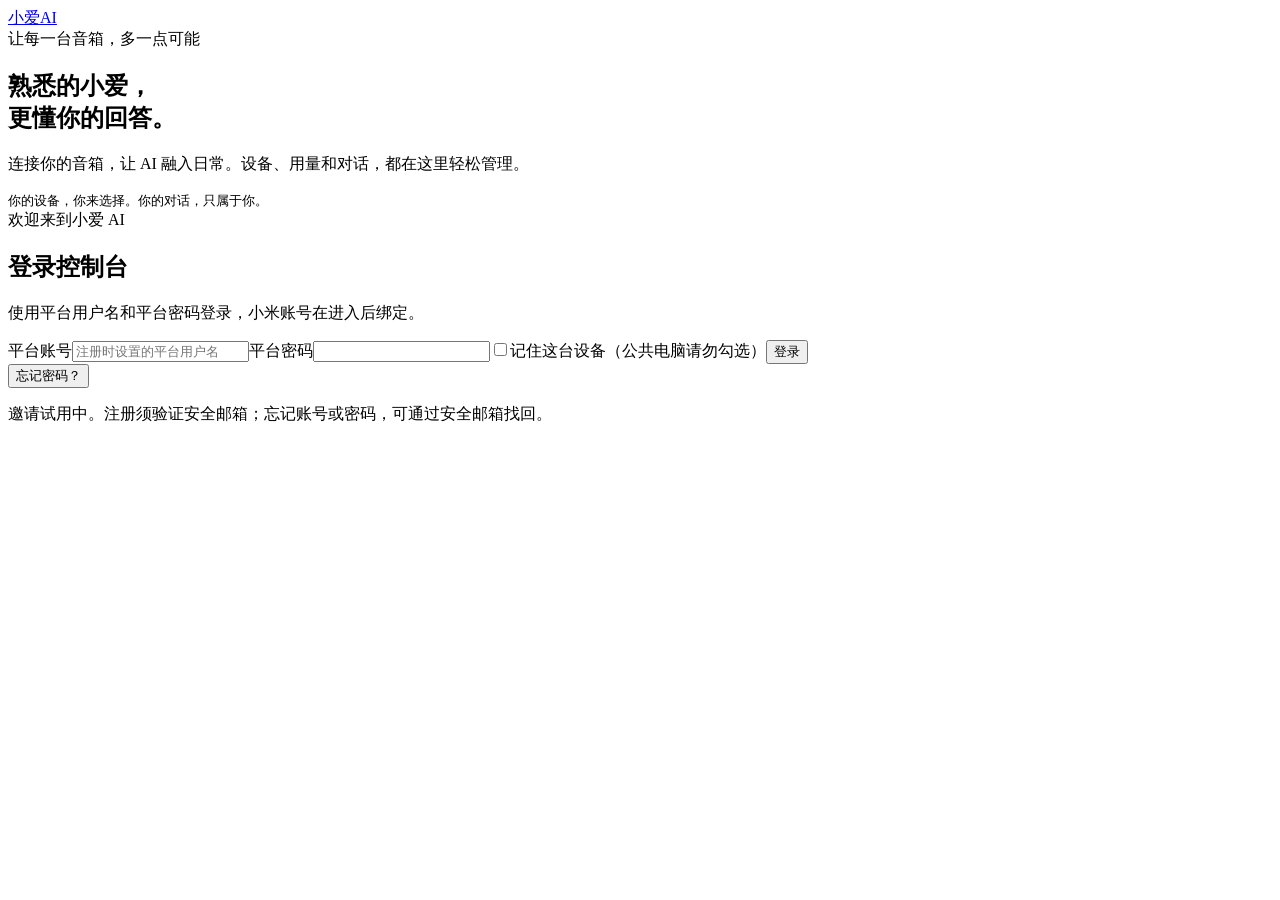
==== platform_app/static/index.html @ c1339d85 "Add multi-user speaker web platform and production deployment guide" ====
<!doctype html>
<html lang="zh-CN">
<head>
<meta charset="utf-8"><meta name="viewport" content="width=device-width,initial-scale=1">
<meta name="color-scheme" content="light"><title>小爱 AI · 控制台</title>
<link rel="stylesheet" href="/static/style.css"><script src="/static/app.js" defer></script>
</head>
<body>
<div id="toast" class="toast" role="status" aria-live="polite" hidden></div>
<section id="auth" class="auth-layout">
  <div class="auth-story"><a class="brand" href="/">小爱<span>AI</span></a><div class="story-copy"><span class="eyebrow">让每一台音箱，多一点可能</span><h1>熟悉的小爱，<br>更懂你的回答。</h1><p>连接你的音箱，让 AI 融入日常。设备、用量和对话，都在这里轻松管理。</p><div class="sound-wave" aria-hidden="true"><i></i><i></i><i></i><i></i><i></i><i></i><i></i><i></i><i></i></div></div><small>你的设备，你来选择。你的对话，只属于你。</small></div>
  <main class="auth-panel"><div class="auth-card"><span class="eyebrow">欢迎来到小爱 AI</span><h2 id="auth-title">登录控制台</h2><p id="auth-subtitle" class="muted">使用平台用户名和平台密码登录，小米账号在进入后绑定。</p>
    <form id="login-form"><label>平台账号<input name="username" autocomplete="username" required minlength="3" maxlength="32" pattern="[A-Za-z0-9_.-]+" placeholder="注册时设置的平台用户名"></label><label>平台密码<input name="password" type="password" autocomplete="current-password" required maxlength="256"></label><label id="registration-email" hidden>安全邮箱<input name="email" type="email" autocomplete="email" maxlength="254" placeholder="用于验证身份和找回密码"></label><label class="checkbox-label"><input name="remember" type="checkbox">记住这台设备（公共电脑请勿勾选）</label><button class="primary" type="submit" id="auth-submit">登录</button></form><form id="email-login-form" hidden><p id="email-login-hint" class="muted"></p><label>邮箱验证码<input name="code" inputmode="numeric" autocomplete="one-time-code" required pattern="[0-9]{6}" minlength="6" maxlength="6"></label><button class="primary" type="submit">验证并进入控制台</button><button id="email-login-back" type="button">返回，重新获取验证码</button></form><form id="forgot-form" hidden><label>已验证的安全邮箱<input name="email" type="email" autocomplete="email" maxlength="254" required></label><button type="submit" class="primary">发送密码重置邮件</button><p id="forgot-result" class="muted" role="status"></p></form><form id="reset-form" hidden><label>新平台密码<input name="password" type="password" minlength="12" maxlength="256" autocomplete="new-password" required></label><label>再次输入新密码<input name="confirm_password" type="password" minlength="12" maxlength="256" autocomplete="new-password" required></label><button class="primary" type="submit">重置密码</button></form><div class="actions"><button type="button" id="forgot-password" class="text-button">忘记密码？</button><button type="button" id="back-login" class="text-button" hidden>返回登录</button></div><p id="auth-error" class="error" role="alert"></p><div class="auth-note">邀请试用中。注册须验证安全邮箱；忘记账号或密码，可通过安全邮箱找回。</div>
  </div></main>
</section>
<div id="workspace" class="workspace" hidden>
  <aside class="sidebar"><a class="brand" href="/">小爱<span>AI</span></a><div class="workspace-caption">你的音箱控制台</div>
    <nav aria-label="主导航"><button data-view="overview" class="active"><span>◫</span>概览</button><button data-view="devices"><span>◉</span>我的设备</button><button data-view="history"><span>◷</span>对话历史</button><button data-view="dialogue"><span>≋</span>对话设置</button><button data-view="admin" id="admin-nav" hidden><span>▦</span>管理后台</button></nav>
    <div class="sidebar-bottom"><span class="environment" id="environment"></span><button data-view="account">账号与安全</button><div class="user-line"><span class="avatar" id="avatar">U</span><span id="username"></span><button id="logout" class="quiet" aria-label="退出登录">退出</button></div></div>
  </aside>
  <main class="main"><header class="page-header"><div><div class="eyebrow" id="page-kicker">一切尽在掌握</div><h1 id="page-title">概览</h1></div><span id="connection-badge" class="badge">未绑定小米账号</span></header>
    <section class="view" id="view-overview"><div class="welcome-card"><div><span class="eyebrow">从一句“小爱同学”开始</span><h2>让好奇心，随时得到回应。</h2><p>连接音箱，带上触发词提问。你的 AI 助手随时待命。</p><button class="primary" data-go="devices">管理我的设备 <span>↗</span></button></div><div class="speaker-art" aria-hidden="true"><div class="speaker-orb"></div><span></span><span></span><span></span></div></div>
      <div id="metrics" class="metrics"></div><div class="two-column"><article class="card"><div class="card-heading"><h2>近 7 天用量</h2><span class="muted">按北京时间统计</span></div><div id="daily-chart" class="daily-chart"></div><p class="small muted">token 按模型返回记录；未知消耗不会作为零计算。</p></article><article class="card"><div class="card-heading"><h2>我的设备</h2><button class="text-button" data-go="devices">查看全部 ↗</button></div><div id="device-preview"></div><div class="tip">开启监听前请确认设备分工，避免同一台音箱被多个环境同时处理。</div></article></div>
      <article class="card"><div class="card-heading"><h2>最近请求</h2><span class="muted small">模型返回与播报指令分别记录</span></div><div class="table-scroll"><table><thead><tr><th>时间</th><th>来源</th><th>模型状态</th><th>token</th><th>耗时</th><th>播报</th></tr></thead><tbody id="requests"></tbody></table></div></article>
    </section>
    <section class="view" id="view-devices" hidden><div class="two-column"><article class="card"><h2 id="binding-title">绑定小米账号</h2><div id="connected-account" class="connected-account" hidden><div class="connected-identity"><span class="connected-icon" aria-hidden="true">✓</span><div><strong id="connected-account-label"></strong><span id="connected-account-state" class="muted small"></span></div></div><p id="connected-account-note" class="muted small"></p><div class="actions"><button id="reverify-account" type="button">确认绑定状态</button><button id="replace-account" type="button">更换绑定账号</button></div></div><p id="account-action-state" class="muted small" role="status" aria-live="polite"></p><div id="switch-confirmation" class="tip" hidden><h3>确认更换绑定账号</h3><p id="switch-summary"></p><p class="small muted">请在 5 分钟内确认。确认后会停止旧账号设备的监听并清空旧上下文。历史和已用额度保留，新账号设备默认不勾选。</p><div class="actions"><button id="confirm-switch" type="button" class="primary">确认更换绑定</button><button id="cancel-switch" type="button">取消，保留原账号</button></div></div><p class="muted" id="binding-hint">你已登录平台，还未绑定小米账号。请填写你自己的小米账号与密码，平台账号不能用于此处。</p><form id="binding-form" autocomplete="off" aria-describedby="binding-hint binding-privacy-note"><label id="xiaomi-account-field" for="xiaomi-account-input">小米账号<input id="xiaomi-account-input" name="xiaomi_account" required autocomplete="off" readonly maxlength="128" placeholder="填写小米手机号、邮箱或小米 ID" data-lpignore="true" data-1p-ignore="true"></label><label for="xiaomi-secret-input">小米密码<input id="xiaomi-secret-input" name="xiaomi_secret" type="password" required autocomplete="off" readonly maxlength="256" placeholder="输入当前小米账号的密码" aria-describedby="binding-privacy-note" data-lpignore="true" data-1p-ignore="true"></label><div class="actions"><button id="xiaomi-submit" class="primary" type="submit">绑定并获取设备</button><button type="button" id="cancel-login">取消绑定</button></div></form>
      <p id="binding-privacy-note" class="small muted" hidden>这里只验证小米账号，不会修改平台登录密码。若浏览器仍提示更新本站密码，请取消。</p><p id="login-state" class="muted" role="status"></p><button id="cancel-active-login" type="button" hidden>取消本次绑定</button><form id="otp-form" hidden><label id="otp-label">验证码<input name="code" inputmode="numeric" autocomplete="one-time-code" pattern="[0-9]+" minlength="4" maxlength="12" required></label><button class="primary" type="submit">提交验证码</button></form></article><article class="card soft"><span class="eyebrow">绑定说明</span><h2>只监听你选择的设备</h2><ol class="steps"><li>绑定小米账号，按需完成短信或邮箱验证。</li><li>主动勾选需要监听的音箱；未支持的音箱注明原因并禁用。</li><li>点击“确认并更新监听”后，才开始接收新问题。</li></ol><p class="small muted">请勿重复绑定其他用户的小米账号。绑定失效后需要重新绑定；不会在后台反复发送验证码。</p><button class="danger text-button" id="unbind">解绑小米账号</button></article></div>
      <article class="card"><div class="card-heading"><div><h2>设备列表</h2><p class="muted small">刷新页面会恢复已保存的选择；新增设备需手动勾选，修改后请确认保存。</p></div><button id="refresh-devices">刷新设备</button></div><div class="actions compact"><button id="select-all">选中所有支持的音箱</button><button id="select-none">取消全选</button></div><div id="device-list"></div><div class="card-footer"><span class="muted small">暂停后不接收新问题，当前回答允许完成。</span><button class="primary" id="save-devices" disabled>确认并更新监听</button></div></article>
    </section>
    <section class="view" id="view-history" hidden><article class="card"><div class="card-heading"><div><h2>只属于你的对话</h2><p class="muted">历史默认保留 <span id="retention">60</span> 天，到期自动清理。管理员无法通过后台读取正文。</p></div><button class="danger" id="delete-all-history">删除全部历史</button></div><p class="small muted">历史仅供你查看，不会自动恢复为模型上下文。删除历史与清空当前上下文是两个独立操作。</p><p class="small muted" id="history-sync" role="status" aria-live="polite">自动更新 · 每 4 秒检查新对话</p><div id="history-list"></div><button id="more-history" hidden>加载更早记录</button></article></section>
    <section class="view" id="view-dialogue" hidden>
      <div class="dialogue-top">
      <article class="card"><h2>如何调用 AI</h2><p class="muted">设置适用于你已启用监听的音箱，切换模式只影响之后的新问题。</p><form id="dialogue-form"><label>调用方式<select name="routing_mode" id="routing-mode"><option value="fallback">失败接管（默认）</option><option value="keyword">固定触发词</option></select></label><p class="muted small" id="routing-explanation"></p><label id="wake-words-field" hidden>AI 触发词<textarea name="wake_words" rows="3" maxlength="104" placeholder="每行一个，最多5个"></textarea><span class="small muted">每个2至20字。这些是接入 AI 的关键词，不会修改“小爱同学”唤醒词。</span></label><button class="primary" type="submit">保存调用方式</button></form></article>
      <article class="card"><h2>回答与播报</h2><form id="prefix-form"><label for="answer-prefix">回答前缀<input id="answer-prefix" name="answer_prefix" placeholder="留空则不播报前缀" aria-describedby="prefix-help prefix-count"></label><div class="card-footer"><span class="small muted" id="prefix-help">最多12个字符，留空则不播报前缀。</span><span class="small muted" id="prefix-count" role="status"></span></div><button class="primary" type="submit">保存播报前缀</button></form><div class="tip">回答规则由平台统一维护：口语化、短句、适合音箱朗读，不使用 Markdown，并尽量完整回答问题。前缀只在播报时添加，不改变 AI 回答。</div></article>
      </div>
      <article class="card"><h2>对话记忆</h2><p class="muted">由管理员设置，以下为当前实际生效的规则。</p><dl class="memory-summary"><dt>闲置后清空记忆</dt><dd id="memory-ttl"></dd><dt>记忆轮数</dt><dd id="memory-turns"></dd></dl><p class="small muted">一问一答算一轮。上下文按设备隔离，服务重启也会清空；对话历史不会自动恢复为记忆。</p><form id="clear-form"><label>选择设备<select name="device_id" id="clear-device"></select></label><button type="submit">清空所选设备的上下文</button></form><p class="small muted">清空上下文不会删除对话历史，也不会改变调用方式。</p></article>
    </section>
    <section class="view" id="view-admin" hidden><div class="section-note">后台显示配置、运行状态与用量，不开放用户问答正文或完整凭据。</div><nav class="admin-tabs" role="tablist" aria-label="后台分类"><button id="admin-tab-users" type="button" role="tab" aria-controls="admin-panel-users" aria-selected="true" tabindex="0" data-admin-tab="users">用户与额度</button><button id="admin-tab-models" type="button" role="tab" aria-controls="admin-panel-models" aria-selected="false" tabindex="-1" data-admin-tab="models">模型与容量</button><button id="admin-tab-operations" type="button" role="tab" aria-controls="admin-panel-operations" aria-selected="false" tabindex="-1" data-admin-tab="operations">接管与运行</button></nav><div id="admin-panel-users" role="tabpanel" aria-labelledby="admin-tab-users"><div id="admin-metrics" class="metrics"></div><article class="card"><div class="card-heading"><h2 id="admin-user-list-heading">用户列表与额度</h2><button class="primary" id="create-invite">创建试用邀请</button></div><div id="invite-result" class="invite-result" hidden><label>一次性链接 · 24 小时有效<input readonly id="invite-link"></label><button id="copy-invite">复制链接</button></div><div class="table-scroll"><table><thead><tr><th>账号</th><th>状态</th><th>监听中 / 已发现</th><th>今日 / 每日额度</th><th>操作</th></tr></thead><tbody id="admin-users"></tbody></table></div><p class="small muted">监听中为当前实际运行的轮询设备数；已发现包含未启用和不支持的设备，不包含已移除的设备。</p></article>
      <div class="two-column"><article class="card"><h2>用户规则</h2><form id="user-policy-form"><label>选择用户<select id="policy-user" name="uid" required></select></label><p id="policy-user-state" class="small muted" role="status"></p><button type="button" class="text-button" id="show-user-list">查看上方用户列表 ↑</button><div class="form-grid"><label>每日提问上限<input name="daily_limit" type="number" min="0" max="100000" required></label><label>每分钟上限<input name="minute_limit" type="number" min="1" max="120" required></label><label>单次输出上限（token）<input name="max_output_tokens" type="number" min="128" max="8192" required></label></div><label class="checkbox-label"><input name="inherit_memory" type="checkbox" id="inherit-memory" checked>记忆规则跟随平台默认值</label><div class="form-grid"><label>记忆时长（秒）<input name="ttl_seconds" type="number" min="60" max="86400" required></label><label>记忆轮数<input name="max_turns" type="number" min="1" max="30" required></label></div><p class="small muted">一问一答算一轮，记忆轮数是 AI 回答时最多参考的近期问答轮数，与对话历史保存期限不同。</p><label class="checkbox-label"><input name="active" type="checkbox" aria-describedby="account-enabled-help">启用平台账号</label><p class="small muted" id="account-enabled-help">取消勾选并保存后，该用户将退出登录且无法再次登录，音箱停止接收新的 AI 请求。此操作不会删除账号或已有历史；重新勾选并保存可恢复使用。</p><button type="submit" class="primary">保存用户规则</button></form></article><article class="card"><h2>平台默认规则</h2><p class="muted small">未单独设置的用户继承默认规则。缩短历史保存期限后，下次清理会删除超期记录。</p><form id="defaults-form"><div class="form-grid"><label>每日提问上限<input name="daily_limit" type="number" min="0" max="100000" required></label><label>每分钟上限<input name="minute_limit" type="number" min="1" max="120" required></label><label>单次输出上限（token）<input name="max_output_tokens" type="number" min="128" max="8192" required></label><label>历史保留（天）<input name="retention_days" type="number" min="1" max="3650" required></label><label>默认记忆时长（秒）<input name="ttl_seconds" type="number" min="60" max="86400" required></label><label>默认记忆轮数<input name="max_turns" type="number" min="1" max="30" required></label></div><p class="small muted">一问一答算一轮，记忆轮数是 AI 回答时最多参考的近期问答轮数，与对话历史保存期限不同。</p><button type="submit" class="primary">保存平台默认规则</button></form></article></div>
      </div><div id="admin-panel-models" role="tabpanel" aria-labelledby="admin-tab-models" hidden><article class="card"><h2>模型服务与备用 Key</h2><p class="muted small">按优先级从小到大选用已启用的服务，主服务异常时依次尝试备用项，每次最多尝试3项。超时不自动重发。切换供应商时，当前问题和对话上下文会发送给备用供应商，请仅启用你信任的服务。</p><p class="small muted" id="model-managed-state"></p><p class="small muted" id="model-test-help">测试连接仅调用指定的已保存服务，可测试停用的备用项，不会自动切换其他 Key。不带用户对话、不播放音箱；会产生少量模型费用，并计入管理员提问额度。固定短问题、最多64个输出 token；同一服务每60秒一次，全平台每小时最多20次。成功只代表测试时可用；测试不会改变服务启停或实际调用的冷却状态。</p><div id="model-service-list"></div><form id="model-service-form" autocomplete="off"><input name="id" type="hidden"><div class="form-grid"><label>服务备注名<input name="name" maxlength="60" required placeholder="例如：DeepSeek 主用、千问备用"></label><label>供应商<select name="provider" id="model-provider"><option value="deepseek">DeepSeek</option><option value="qwen">千问 · 北京</option><option value="qwen_intl">千问 · 新加坡</option><option value="openai">OpenAI</option></select></label><label>模型名称<input name="model" id="service-model" maxlength="100" pattern="[A-Za-z0-9_.:-]+" value="deepseek-chat" required></label><label>优先级（越小越优先）<input name="priority" type="number" min="0" max="999" value="20" required></label></div><label>API Key<input name="api_key" type="password" maxlength="512" autocomplete="new-password" data-lpignore="true" data-1p-ignore="true" placeholder="新增时填写；编辑时留空保留原 Key"></label><label class="checkbox-label"><input name="enabled" type="checkbox" checked>启用此服务</label><p class="small muted">Key 加密保存，只显示末4位，不回显完整内容。可为同一供应商配置多条 Key；同账号的 Key 通常共享账号额度。保存不发起模型请求。保存后，可在该服务旁点击“测试连接”验证已保存配置。</p><div class="actions"><button class="primary" type="submit">保存模型服务</button><button id="new-model-service" type="button">新增 / 取消编辑</button></div></form><p class="small muted">鉴权失败、限流、连接失败或服务端500/502/503错误可切换；超时、参数或内容拒绝不重试。失败调用未返回用量时记为未知，即使备用成功也不把未知消耗算成零。停用或删除全部服务将停止接收新的 AI 调用。</p><h3>最近模型调用与切换</h3><div class="table-scroll"><table><thead><tr><th>时间</th><th>服务</th><th>模型</th><th>用途</th><th>第几次尝试</th><th>结果</th></tr></thead><tbody id="model-attempts"></tbody></table></div></article><article class="card"><h2>AI 并发与排队</h2><p class="muted small">这是本平台的处理上限，不是 API Key 的官方额度。保存后立即生效；调低并发时，已开始的回答会继续完成。请按实际负载逐步调整。</p><div id="capacity-metrics" class="metrics"></div><form id="capacity-form"><div class="form-grid"><label>同时生成回答上限<input name="model_concurrency" type="number" min="1" max="128" required></label><label>全平台等待上限<input name="queue_limit" type="number" min="1" max="5000" required></label><label>最长等待时间（秒）<input name="queue_timeout" type="number" min="1" max="60" required></label></div><p class="small muted">音箱与管理员连接测试共用并发额度。每台音箱只保留最新待答问题，新交互会中断旧回答；等待期间继续轮询。队列已满或等待超时的请求不调用模型，不计入已用提问次数；音箱在繁忙时可能需要重新提问。</p><button type="submit" class="primary">保存并发与排队设置</button></form><p class="small muted">统计自动更新；拒绝与超时次数从本次服务启动起累计，不包含已开始的模型调用失败。降低等待上限后，已接收的请求继续处理，队列会逐步收敛。</p></article></div><div id="admin-panel-operations" role="tabpanel" aria-labelledby="admin-tab-operations" hidden><article class="card"><h2>失败接管话术</h2><p class="muted small">仅管理员维护。初始规则参考开源项目 xiaomi_ai_llm，并收紧为明确的组合短语。没听清、网络或设备操作失败不会自动补答。普通用户看不到此清单。</p><div id="fallback-rule-list"></div><form id="fallback-rule-form"><input name="id" type="hidden"><label>规则名称<input name="name" maxlength="60" required></label><label>匹配方式<select name="match_type"><option value="exact">完整回复相同（忽略标点、空格）</option><option value="phrases">同时包含所有短语</option></select></label><label>回复或短语<textarea name="content" rows="3" maxlength="500" required placeholder="完整回复填一句；组合短语每行一个"></textarea></label><p class="small muted">完整回复为4至200个字符；组合短语每行一条，最多8条，每条2至60个字符，仅一条时至少4个字符。长度忽略标点和空格。组合规则仅匹配100字以内的回复，避免使用宽泛词。</p><label class="checkbox-label"><input name="enabled" type="checkbox" checked>启用规则</label><div class="actions"><button class="primary" type="submit">保存话术</button><button id="new-fallback-rule" type="button">新建 / 取消编辑</button></div></form><p class="small muted">保存并启用后，规则将对所有使用“失败接管”模式的用户生效。测试用规则请勿启用，或测试后删除。</p><h3>检查已保存的话术</h3><p class="small muted" id="fallback-test-help">仅将下方文字与已保存、已启用的规则比较，不调用 AI、不消耗 token，也不会让任何音箱播放内容。用于检查规则是否漏判或误判。</p><form id="fallback-test-form" aria-describedby="fallback-test-help"><label>小爱原始回答<textarea name="answer" rows="3" maxlength="4000" required></textarea></label><button type="submit">检查话术匹配</button></form><p id="fallback-test-result" class="muted" role="status"></p></article>
      <article class="card"><h2>全站最近请求</h2><div class="table-scroll"><table><thead><tr><th>时间</th><th>用户</th><th>来源</th><th>模型状态</th><th>token</th><th>耗时</th><th>播报</th></tr></thead><tbody id="admin-requests"></tbody></table></div></article>
    </div></section>
    <section class="view" id="view-account" hidden><article class="card narrow"><h2>安全邮箱与登录设备</h2><p class="muted">安全邮箱：<strong id="security-email"></strong></p><p class="muted small">记住的设备在熟悉网络下可免邮箱验证码；超过7天未登录或30天未验证邮箱，需要重新验证。</p><button id="verify-security" type="button">验证邮箱身份</button><form id="change-email-form"><label>更换为新安全邮箱<input type="email" name="email" autocomplete="email" maxlength="254" required></label><button type="submit">验证新邮箱</button></form><form id="change-email-code-form" hidden><label>新邮箱验证码<input name="code" inputmode="numeric" autocomplete="one-time-code" pattern="[0-9]{6}" minlength="6" maxlength="6" required></label><button type="submit">确认更换安全邮箱</button></form><p class="small muted">更换前验证原邮箱，更换后须验证新邮箱；完成后所有设备需要重新登录。</p><h3>当前登录会话</h3><div id="security-sessions"></div><button type="button" id="revoke-sessions">退出其他会话并撤销全部可信设备</button><h3>已记住的设备</h3><div id="security-trusted"></div></article><article class="card narrow"><h2>修改平台密码</h2><p class="muted">修改后其他登录会话将失效。不会改变小米账号密码。</p><form id="password-form"><label>新平台密码<input type="password" name="password" minlength="12" maxlength="256" autocomplete="new-password" required></label><button class="primary" type="submit">更新密码</button></form><div class="tip">账号密码、绑定凭据和对话正文加密保存。服务器为调用模型和播报可临时解密；后台不开放问答正文权限。</div></article></section>
    <footer class="footer">小爱 AI · 让回答回到生活里 <span>用量以供应商实际账单为准</span></footer>
  </main>
</div>
<dialog id="confirm-dialog"><form method="dialog"><h2 id="confirm-title">确认操作</h2><p id="confirm-text"></p><div class="actions"><button value="cancel">取消</button><button value="ok" class="danger">确认</button></div></form></dialog>
<dialog id="security-dialog"><h2>请验证安全邮箱</h2><p class="muted" id="security-dialog-hint"></p><form id="security-verify-form"><label>邮箱验证码<input name="code" inputmode="numeric" autocomplete="one-time-code" pattern="[0-9]{6}" minlength="6" maxlength="6" required></label><button class="primary" type="submit">确认身份</button><button id="security-cancel" type="button">取消</button></form></dialog></body></html>
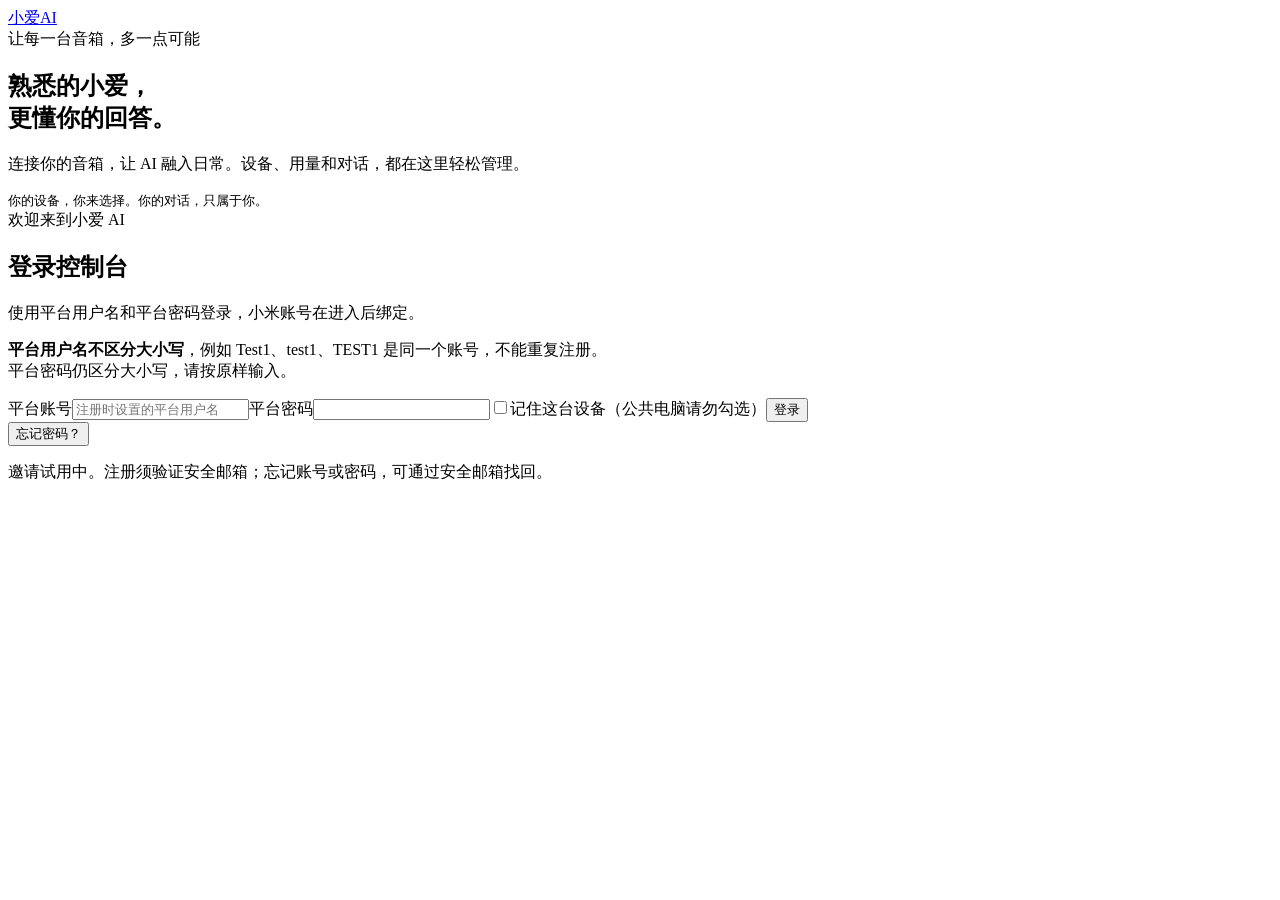
==== commit 25bc7619: "Add usage ranking and clarify account binding security flows" ====
--- a/platform_app/static/index.html
+++ b/platform_app/static/index.html
@@ -10,7 +10,7 @@
 <section id="auth" class="auth-layout">
   <div class="auth-story"><a class="brand" href="/">小爱<span>AI</span></a><div class="story-copy"><span class="eyebrow">让每一台音箱，多一点可能</span><h1>熟悉的小爱，<br>更懂你的回答。</h1><p>连接你的音箱，让 AI 融入日常。设备、用量和对话，都在这里轻松管理。</p><div class="sound-wave" aria-hidden="true"><i></i><i></i><i></i><i></i><i></i><i></i><i></i><i></i><i></i></div></div><small>你的设备，你来选择。你的对话，只属于你。</small></div>
   <main class="auth-panel"><div class="auth-card"><span class="eyebrow">欢迎来到小爱 AI</span><h2 id="auth-title">登录控制台</h2><p id="auth-subtitle" class="muted">使用平台用户名和平台密码登录，小米账号在进入后绑定。</p>
-    <form id="login-form"><label>平台账号<input name="username" autocomplete="username" required minlength="3" maxlength="32" pattern="[A-Za-z0-9_.-]+" placeholder="注册时设置的平台用户名"></label><label>平台密码<input name="password" type="password" autocomplete="current-password" required maxlength="256"></label><label id="registration-email" hidden>安全邮箱<input name="email" type="email" autocomplete="email" maxlength="254" placeholder="用于验证身份和找回密码"></label><label class="checkbox-label"><input name="remember" type="checkbox">记住这台设备（公共电脑请勿勾选）</label><button class="primary" type="submit" id="auth-submit">登录</button></form><form id="email-login-form" hidden><p id="email-login-hint" class="muted"></p><label>邮箱验证码<input name="code" inputmode="numeric" autocomplete="one-time-code" required pattern="[0-9]{6}" minlength="6" maxlength="6"></label><button class="primary" type="submit">验证并进入控制台</button><button id="email-login-back" type="button">返回，重新获取验证码</button></form><form id="forgot-form" hidden><label>已验证的安全邮箱<input name="email" type="email" autocomplete="email" maxlength="254" required></label><button type="submit" class="primary">发送密码重置邮件</button><p id="forgot-result" class="muted" role="status"></p></form><form id="reset-form" hidden><label>新平台密码<input name="password" type="password" minlength="12" maxlength="256" autocomplete="new-password" required></label><label>再次输入新密码<input name="confirm_password" type="password" minlength="12" maxlength="256" autocomplete="new-password" required></label><button class="primary" type="submit">重置密码</button></form><div class="actions"><button type="button" id="forgot-password" class="text-button">忘记密码？</button><button type="button" id="back-login" class="text-button" hidden>返回登录</button></div><p id="auth-error" class="error" role="alert"></p><div class="auth-note">邀请试用中。注册须验证安全邮箱；忘记账号或密码，可通过安全邮箱找回。</div>
+    <form id="login-form"><p id="username-case-hint" class="section-note"><strong>平台用户名不区分大小写</strong>，例如 Test1、test1、TEST1 是同一个账号，不能重复注册。<br>平台密码仍区分大小写，请按原样输入。</p><label>平台账号<input name="username" autocomplete="username" autocapitalize="none" spellcheck="false" aria-describedby="username-case-hint" required minlength="3" maxlength="32" pattern="[A-Za-z0-9_.-]+" placeholder="注册时设置的平台用户名"></label><label>平台密码<input name="password" type="password" autocomplete="current-password" required maxlength="256"></label><label id="registration-email" hidden>安全邮箱<input name="email" type="email" autocomplete="email" maxlength="254" placeholder="用于验证身份和找回密码"></label><label class="checkbox-label"><input name="remember" type="checkbox">记住这台设备（公共电脑请勿勾选）</label><button class="primary" type="submit" id="auth-submit">登录</button></form><form id="email-login-form" hidden><p id="email-login-hint" class="muted"></p><label>邮箱验证码<input name="code" inputmode="numeric" autocomplete="one-time-code" required pattern="[0-9]{6}" minlength="6" maxlength="6"></label><button class="primary" type="submit">验证并进入控制台</button><button id="email-login-back" type="button">返回，重新获取验证码</button></form><form id="forgot-form" hidden><label>已验证的安全邮箱<input name="email" type="email" autocomplete="email" maxlength="254" required></label><button type="submit" class="primary">发送密码重置邮件</button><p id="forgot-result" class="muted" role="status"></p></form><form id="reset-form" hidden><label>新平台密码<input name="password" type="password" minlength="12" maxlength="256" autocomplete="new-password" required></label><label>再次输入新密码<input name="confirm_password" type="password" minlength="12" maxlength="256" autocomplete="new-password" required></label><button class="primary" type="submit">重置密码</button></form><div class="actions"><button type="button" id="forgot-password" class="text-button">忘记密码？</button><button type="button" id="back-login" class="text-button" hidden>返回登录</button></div><p id="auth-error" class="error" role="alert"></p><div class="auth-note">邀请试用中。注册须验证安全邮箱；忘记账号或密码，可通过安全邮箱找回。</div>
   </div></main>
 </section>
 <div id="workspace" class="workspace" hidden>
@@ -23,8 +23,8 @@
       <div id="metrics" class="metrics"></div><div class="two-column"><article class="card"><div class="card-heading"><h2>近 7 天用量</h2><span class="muted">按北京时间统计</span></div><div id="daily-chart" class="daily-chart"></div><p class="small muted">token 按模型返回记录；未知消耗不会作为零计算。</p></article><article class="card"><div class="card-heading"><h2>我的设备</h2><button class="text-button" data-go="devices">查看全部 ↗</button></div><div id="device-preview"></div><div class="tip">开启监听前请确认设备分工，避免同一台音箱被多个环境同时处理。</div></article></div>
       <article class="card"><div class="card-heading"><h2>最近请求</h2><span class="muted small">模型返回与播报指令分别记录</span></div><div class="table-scroll"><table><thead><tr><th>时间</th><th>来源</th><th>模型状态</th><th>token</th><th>耗时</th><th>播报</th></tr></thead><tbody id="requests"></tbody></table></div></article>
     </section>
-    <section class="view" id="view-devices" hidden><div class="two-column"><article class="card"><h2 id="binding-title">绑定小米账号</h2><div id="connected-account" class="connected-account" hidden><div class="connected-identity"><span class="connected-icon" aria-hidden="true">✓</span><div><strong id="connected-account-label"></strong><span id="connected-account-state" class="muted small"></span></div></div><p id="connected-account-note" class="muted small"></p><div class="actions"><button id="reverify-account" type="button">确认绑定状态</button><button id="replace-account" type="button">更换绑定账号</button></div></div><p id="account-action-state" class="muted small" role="status" aria-live="polite"></p><div id="switch-confirmation" class="tip" hidden><h3>确认更换绑定账号</h3><p id="switch-summary"></p><p class="small muted">请在 5 分钟内确认。确认后会停止旧账号设备的监听并清空旧上下文。历史和已用额度保留，新账号设备默认不勾选。</p><div class="actions"><button id="confirm-switch" type="button" class="primary">确认更换绑定</button><button id="cancel-switch" type="button">取消，保留原账号</button></div></div><p class="muted" id="binding-hint">你已登录平台，还未绑定小米账号。请填写你自己的小米账号与密码，平台账号不能用于此处。</p><form id="binding-form" autocomplete="off" aria-describedby="binding-hint binding-privacy-note"><label id="xiaomi-account-field" for="xiaomi-account-input">小米账号<input id="xiaomi-account-input" name="xiaomi_account" required autocomplete="off" readonly maxlength="128" placeholder="填写小米手机号、邮箱或小米 ID" data-lpignore="true" data-1p-ignore="true"></label><label for="xiaomi-secret-input">小米密码<input id="xiaomi-secret-input" name="xiaomi_secret" type="password" required autocomplete="off" readonly maxlength="256" placeholder="输入当前小米账号的密码" aria-describedby="binding-privacy-note" data-lpignore="true" data-1p-ignore="true"></label><div class="actions"><button id="xiaomi-submit" class="primary" type="submit">绑定并获取设备</button><button type="button" id="cancel-login">取消绑定</button></div></form>
-      <p id="binding-privacy-note" class="small muted" hidden>这里只验证小米账号，不会修改平台登录密码。若浏览器仍提示更新本站密码，请取消。</p><p id="login-state" class="muted" role="status"></p><button id="cancel-active-login" type="button" hidden>取消本次绑定</button><form id="otp-form" hidden><label id="otp-label">验证码<input name="code" inputmode="numeric" autocomplete="one-time-code" pattern="[0-9]+" minlength="4" maxlength="12" required></label><button class="primary" type="submit">提交验证码</button></form></article><article class="card soft"><span class="eyebrow">绑定说明</span><h2>只监听你选择的设备</h2><ol class="steps"><li>绑定小米账号，按需完成短信或邮箱验证。</li><li>主动勾选需要监听的音箱；未支持的音箱注明原因并禁用。</li><li>点击“确认并更新监听”后，才开始接收新问题。</li></ol><p class="small muted">请勿重复绑定其他用户的小米账号。绑定失效后需要重新绑定；不会在后台反复发送验证码。</p><button class="danger text-button" id="unbind">解绑小米账号</button></article></div>
+    <section class="view" id="view-devices" hidden><div class="two-column"><article class="card"><h2 id="binding-title">绑定小米账号</h2><div id="connected-account" class="connected-account" hidden><div class="connected-identity"><span class="connected-icon" aria-hidden="true">✓</span><div><strong id="connected-account-label"></strong><span id="connected-account-state" class="muted small"></span></div></div><p id="connected-account-note" class="muted small"></p><div class="actions"><button id="reverify-account" type="button">确认绑定状态</button><button id="replace-account" type="button">更换绑定账号</button></div></div><p id="account-action-state" class="muted small" role="status" aria-live="polite"></p><div id="switch-confirmation" class="tip" hidden><h3>确认更换绑定账号</h3><p id="switch-summary"></p><p class="small muted">请在 5 分钟内确认。确认后会停止旧账号设备的监听并清空旧上下文。历史和已用额度保留，新账号设备默认不勾选。</p><div class="actions"><button id="confirm-switch" type="button" class="primary">确认更换绑定</button><button id="cancel-switch" type="button">取消更换，保留原账号</button></div></div><p class="muted" id="binding-hint">你已登录平台，还未绑定小米账号。请填写你自己的小米账号与密码，平台账号不能用于此处。</p><form id="binding-form" autocomplete="off" aria-describedby="binding-hint binding-privacy-note"><label id="xiaomi-account-field" for="xiaomi-account-input">小米账号<input id="xiaomi-account-input" name="xiaomi_account" required autocomplete="off" readonly maxlength="128" placeholder="填写小米手机号、邮箱或小米 ID" data-lpignore="true" data-1p-ignore="true"></label><label for="xiaomi-secret-input">小米密码<input id="xiaomi-secret-input" name="xiaomi_secret" type="password" required autocomplete="off" readonly maxlength="256" placeholder="输入当前小米账号的密码" aria-describedby="binding-privacy-note" data-lpignore="true" data-1p-ignore="true"></label><details id="xiaomi-password-help" class="xiaomi-password-help"><summary>忘记小米密码？</summary><div class="tip"><h3>找回小米账号密码</h3><p>请在小米官网，通过该账号绑定的手机号或邮箱重置密码。完成后返回本页，输入新密码，再点击绑定按钮。</p><p>请找回音箱当前所属的小米账号，以便获取原来的设备。这里只处理小米账号密码，不会修改你的平台账号或平台密码。</p><a id="xiaomi-password-recovery" href="https://account.xiaomi.com/pass/forgetPassword" target="_blank" rel="noopener noreferrer" referrerpolicy="no-referrer">前往小米官方找回 ↗<span class="sr-only">（在新标签页打开）</span></a><p class="small">若手机号或邮箱已无法使用，可按小米官网提示申诉。<a href="https://account.xiaomi.com/helpcenter/faq/zh_CN/02.faqs/03.password/faq-1" target="_blank" rel="noopener noreferrer" referrerpolicy="no-referrer">查看官方帮助<span class="sr-only">（在新标签页打开）</span></a></p></div></details><div class="actions"><button id="xiaomi-submit" class="primary" type="submit">绑定并获取设备</button><button type="button" id="cancel-login">暂不绑定</button></div></form>
+      <p id="binding-privacy-note" class="small muted" hidden>这里只验证小米账号，不会修改平台登录密码。若浏览器仍提示更新本站密码，请取消。</p><p id="login-state" class="muted" role="status"></p><button id="cancel-active-login" type="button" hidden>取消本次操作</button><form id="otp-form" hidden><label id="otp-label">验证码<input name="code" inputmode="numeric" autocomplete="one-time-code" pattern="[0-9]+" minlength="4" maxlength="12" required></label><button class="primary" type="submit">提交验证码</button></form></article><article class="card soft"><span class="eyebrow">绑定说明</span><h2>只监听你选择的设备</h2><ol class="steps"><li>绑定小米账号，按需完成短信或邮箱验证。</li><li>主动勾选需要监听的音箱；未支持的音箱注明原因并禁用。</li><li>点击“确认并更新监听”后，才开始接收新问题。</li></ol><p class="small muted">请勿重复绑定其他用户的小米账号。绑定失效后需要重新绑定；不会在后台反复发送验证码。</p><button class="danger text-button" id="unbind">解绑小米账号</button></article></div>
       <article class="card"><div class="card-heading"><div><h2>设备列表</h2><p class="muted small">刷新页面会恢复已保存的选择；新增设备需手动勾选，修改后请确认保存。</p></div><button id="refresh-devices">刷新设备</button></div><div class="actions compact"><button id="select-all">选中所有支持的音箱</button><button id="select-none">取消全选</button></div><div id="device-list"></div><div class="card-footer"><span class="muted small">暂停后不接收新问题，当前回答允许完成。</span><button class="primary" id="save-devices" disabled>确认并更新监听</button></div></article>
     </section>
     <section class="view" id="view-history" hidden><article class="card"><div class="card-heading"><div><h2>只属于你的对话</h2><p class="muted">历史默认保留 <span id="retention">60</span> 天，到期自动清理。管理员无法通过后台读取正文。</p></div><button class="danger" id="delete-all-history">删除全部历史</button></div><p class="small muted">历史仅供你查看，不会自动恢复为模型上下文。删除历史与清空当前上下文是两个独立操作。</p><p class="small muted" id="history-sync" role="status" aria-live="polite">自动更新 · 每 4 秒检查新对话</p><div id="history-list"></div><button id="more-history" hidden>加载更早记录</button></article></section>
@@ -35,8 +35,26 @@
       </div>
       <article class="card"><h2>对话记忆</h2><p class="muted">由管理员设置，以下为当前实际生效的规则。</p><dl class="memory-summary"><dt>闲置后清空记忆</dt><dd id="memory-ttl"></dd><dt>记忆轮数</dt><dd id="memory-turns"></dd></dl><p class="small muted">一问一答算一轮。上下文按设备隔离，服务重启也会清空；对话历史不会自动恢复为记忆。</p><form id="clear-form"><label>选择设备<select name="device_id" id="clear-device"></select></label><button type="submit">清空所选设备的上下文</button></form><p class="small muted">清空上下文不会删除对话历史，也不会改变调用方式。</p></article>
     </section>
-    <section class="view" id="view-admin" hidden><div class="section-note">后台显示配置、运行状态与用量，不开放用户问答正文或完整凭据。</div><nav class="admin-tabs" role="tablist" aria-label="后台分类"><button id="admin-tab-users" type="button" role="tab" aria-controls="admin-panel-users" aria-selected="true" tabindex="0" data-admin-tab="users">用户与额度</button><button id="admin-tab-models" type="button" role="tab" aria-controls="admin-panel-models" aria-selected="false" tabindex="-1" data-admin-tab="models">模型与容量</button><button id="admin-tab-operations" type="button" role="tab" aria-controls="admin-panel-operations" aria-selected="false" tabindex="-1" data-admin-tab="operations">接管与运行</button></nav><div id="admin-panel-users" role="tabpanel" aria-labelledby="admin-tab-users"><div id="admin-metrics" class="metrics"></div><article class="card"><div class="card-heading"><h2 id="admin-user-list-heading">用户列表与额度</h2><button class="primary" id="create-invite">创建试用邀请</button></div><div id="invite-result" class="invite-result" hidden><label>一次性链接 · 24 小时有效<input readonly id="invite-link"></label><button id="copy-invite">复制链接</button></div><div class="table-scroll"><table><thead><tr><th>账号</th><th>状态</th><th>监听中 / 已发现</th><th>今日 / 每日额度</th><th>操作</th></tr></thead><tbody id="admin-users"></tbody></table></div><p class="small muted">监听中为当前实际运行的轮询设备数；已发现包含未启用和不支持的设备，不包含已移除的设备。</p></article>
+    <section class="view" id="view-admin" hidden><div class="section-note">后台显示配置、运行状态与用量，不开放用户问答正文或完整凭据。</div><nav class="admin-tabs" role="tablist" aria-label="后台分类"><button id="admin-tab-users" type="button" role="tab" aria-controls="admin-panel-users" aria-selected="true" tabindex="0" data-admin-tab="users">用户与额度</button><button id="admin-tab-ranking" type="button" role="tab" aria-controls="admin-panel-ranking" aria-selected="false" tabindex="-1" data-admin-tab="ranking">Token用量排名</button><button id="admin-tab-models" type="button" role="tab" aria-controls="admin-panel-models" aria-selected="false" tabindex="-1" data-admin-tab="models">模型与容量</button><button id="admin-tab-operations" type="button" role="tab" aria-controls="admin-panel-operations" aria-selected="false" tabindex="-1" data-admin-tab="operations">接管与运行</button></nav><div id="admin-panel-users" role="tabpanel" aria-labelledby="admin-tab-users"><div id="admin-metrics" class="metrics"></div>
+
+<article class="card"><div class="card-heading"><h2 id="admin-user-list-heading">用户列表与额度</h2><button class="primary" id="create-invite">创建试用邀请</button></div><div id="invite-result" class="invite-result" hidden><label>一次性链接 · 24 小时有效<input readonly id="invite-link"></label><button id="copy-invite">复制链接</button></div><div class="table-scroll"><table><thead><tr><th>账号</th><th>状态</th><th>监听中 / 已发现</th><th>今日 / 每日额度</th><th>操作</th></tr></thead><tbody id="admin-users"></tbody></table></div><p class="small muted">监听中为当前实际运行的轮询设备数；已发现包含未启用和不支持的设备，不包含已移除的设备。</p></article>
       <div class="two-column"><article class="card"><h2>用户规则</h2><form id="user-policy-form"><label>选择用户<select id="policy-user" name="uid" required></select></label><p id="policy-user-state" class="small muted" role="status"></p><button type="button" class="text-button" id="show-user-list">查看上方用户列表 ↑</button><div class="form-grid"><label>每日提问上限<input name="daily_limit" type="number" min="0" max="100000" required></label><label>每分钟上限<input name="minute_limit" type="number" min="1" max="120" required></label><label>单次输出上限（token）<input name="max_output_tokens" type="number" min="128" max="8192" required></label></div><label class="checkbox-label"><input name="inherit_memory" type="checkbox" id="inherit-memory" checked>记忆规则跟随平台默认值</label><div class="form-grid"><label>记忆时长（秒）<input name="ttl_seconds" type="number" min="60" max="86400" required></label><label>记忆轮数<input name="max_turns" type="number" min="1" max="30" required></label></div><p class="small muted">一问一答算一轮，记忆轮数是 AI 回答时最多参考的近期问答轮数，与对话历史保存期限不同。</p><label class="checkbox-label"><input name="active" type="checkbox" aria-describedby="account-enabled-help">启用平台账号</label><p class="small muted" id="account-enabled-help">取消勾选并保存后，该用户将退出登录且无法再次登录，音箱停止接收新的 AI 请求。此操作不会删除账号或已有历史；重新勾选并保存可恢复使用。</p><button type="submit" class="primary">保存用户规则</button></form></article><article class="card"><h2>平台默认规则</h2><p class="muted small">未单独设置的用户继承默认规则。缩短历史保存期限后，下次清理会删除超期记录。</p><form id="defaults-form"><div class="form-grid"><label>每日提问上限<input name="daily_limit" type="number" min="0" max="100000" required></label><label>每分钟上限<input name="minute_limit" type="number" min="1" max="120" required></label><label>单次输出上限（token）<input name="max_output_tokens" type="number" min="128" max="8192" required></label><label>历史保留（天）<input name="retention_days" type="number" min="1" max="3650" required></label><label>默认记忆时长（秒）<input name="ttl_seconds" type="number" min="60" max="86400" required></label><label>默认记忆轮数<input name="max_turns" type="number" min="1" max="30" required></label></div><p class="small muted">一问一答算一轮，记忆轮数是 AI 回答时最多参考的近期问答轮数，与对话历史保存期限不同。</p><button type="submit" class="primary">保存平台默认规则</button></form></article></div>
+      </div><div id="admin-panel-ranking" role="tabpanel" aria-labelledby="admin-tab-ranking" hidden>
+      <article class="card" id="usage-ranking-card" aria-labelledby="ranking-heading">
+        <div class="card-heading"><div><h2 id="ranking-heading">Token用量排名</h2><p class="small muted">按已知总Token从高到低排列，高用量不代表违规；仅供管理员人工判断。</p></div><button type="button" id="ranking-refresh">刷新排名</button></div>
+        <div class="ranking-filters">
+          <label>统计周期<select id="ranking-period"><option value="day">每日</option><option value="week">每周</option><option value="month">每月</option><option value="last_3_months">最近3个月</option><option value="last_6_months">最近6个月</option><option value="last_year">最近1年</option></select></label>
+          <label><span id="ranking-date-label">参考日期</span><input id="ranking-date" type="date" required></label>
+          <label>搜索平台账号<input id="ranking-search" type="search" maxlength="32" placeholder="输入账号名"></label>
+          <label class="checkbox-label"><input id="ranking-unknown" type="checkbox">仅看存在未知消耗</label>
+        </div>
+        <p id="ranking-range" class="small muted">按北京时间统计，周一为每周起点。</p>
+        <div id="ranking-metrics" class="metrics"></div>
+        <p id="ranking-sync" class="small muted" role="status" aria-live="polite">等待加载</p>
+        <div class="table-scroll" tabindex="0" role="region" aria-label="用户Token用量排名"><table><thead><tr><th>名次</th><th>平台账号</th><th>账号状态</th><th>请求次数</th><th>输入Token</th><th>输出Token</th><th>已知总Token</th><th>用量完整性</th><th>操作</th></tr></thead><tbody id="ranking-rows"><tr><td colspan="9" class="empty">等待加载</td></tr></tbody></table></div>
+        <div class="ranking-pagination"><span id="ranking-page" class="small muted"></span><div class="actions"><button type="button" id="ranking-prev" disabled>上一页</button><button type="button" id="ranking-next" disabled>下一页</button></div></div>
+        <p class="small muted">统计包含音箱请求、管理员连接测试及历史文字调试。主备尝试合并且不重复计算；失败或中断仍可能产生消耗。未知消耗未计入已知总Token，等待回传与未知分别显示。输入/输出分项也可能不完整；缓存与推理Token不重复叠加。顶部汇总为整个所选周期，搜索和筛选仅影响下方列表。</p>
+      </article>
       </div><div id="admin-panel-models" role="tabpanel" aria-labelledby="admin-tab-models" hidden><article class="card"><h2>模型服务与备用 Key</h2><p class="muted small">按优先级从小到大选用已启用的服务，主服务异常时依次尝试备用项，每次最多尝试3项。超时不自动重发。切换供应商时，当前问题和对话上下文会发送给备用供应商，请仅启用你信任的服务。</p><p class="small muted" id="model-managed-state"></p><p class="small muted" id="model-test-help">测试连接仅调用指定的已保存服务，可测试停用的备用项，不会自动切换其他 Key。不带用户对话、不播放音箱；会产生少量模型费用，并计入管理员提问额度。固定短问题、最多64个输出 token；同一服务每60秒一次，全平台每小时最多20次。成功只代表测试时可用；测试不会改变服务启停或实际调用的冷却状态。</p><div id="model-service-list"></div><form id="model-service-form" autocomplete="off"><input name="id" type="hidden"><div class="form-grid"><label>服务备注名<input name="name" maxlength="60" required placeholder="例如：DeepSeek 主用、千问备用"></label><label>供应商<select name="provider" id="model-provider"><option value="deepseek">DeepSeek</option><option value="qwen">千问 · 北京</option><option value="qwen_intl">千问 · 新加坡</option><option value="openai">OpenAI</option></select></label><label>模型名称<input name="model" id="service-model" maxlength="100" pattern="[A-Za-z0-9_.:-]+" value="deepseek-chat" required></label><label>优先级（越小越优先）<input name="priority" type="number" min="0" max="999" value="20" required></label></div><label>API Key<input name="api_key" type="password" maxlength="512" autocomplete="new-password" data-lpignore="true" data-1p-ignore="true" placeholder="新增时填写；编辑时留空保留原 Key"></label><label class="checkbox-label"><input name="enabled" type="checkbox" checked>启用此服务</label><p class="small muted">Key 加密保存，只显示末4位，不回显完整内容。可为同一供应商配置多条 Key；同账号的 Key 通常共享账号额度。保存不发起模型请求。保存后，可在该服务旁点击“测试连接”验证已保存配置。</p><div class="actions"><button class="primary" type="submit">保存模型服务</button><button id="new-model-service" type="button">新增 / 取消编辑</button></div></form><p class="small muted">鉴权失败、限流、连接失败或服务端500/502/503错误可切换；超时、参数或内容拒绝不重试。失败调用未返回用量时记为未知，即使备用成功也不把未知消耗算成零。停用或删除全部服务将停止接收新的 AI 调用。</p><h3>最近模型调用与切换</h3><div class="table-scroll"><table><thead><tr><th>时间</th><th>服务</th><th>模型</th><th>用途</th><th>第几次尝试</th><th>结果</th></tr></thead><tbody id="model-attempts"></tbody></table></div></article><article class="card"><h2>AI 并发与排队</h2><p class="muted small">这是本平台的处理上限，不是 API Key 的官方额度。保存后立即生效；调低并发时，已开始的回答会继续完成。请按实际负载逐步调整。</p><div id="capacity-metrics" class="metrics"></div><form id="capacity-form"><div class="form-grid"><label>同时生成回答上限<input name="model_concurrency" type="number" min="1" max="128" required></label><label>全平台等待上限<input name="queue_limit" type="number" min="1" max="5000" required></label><label>最长等待时间（秒）<input name="queue_timeout" type="number" min="1" max="60" required></label></div><p class="small muted">音箱与管理员连接测试共用并发额度。每台音箱只保留最新待答问题，新交互会中断旧回答；等待期间继续轮询。队列已满或等待超时的请求不调用模型，不计入已用提问次数；音箱在繁忙时可能需要重新提问。</p><button type="submit" class="primary">保存并发与排队设置</button></form><p class="small muted">统计自动更新；拒绝与超时次数从本次服务启动起累计，不包含已开始的模型调用失败。降低等待上限后，已接收的请求继续处理，队列会逐步收敛。</p></article></div><div id="admin-panel-operations" role="tabpanel" aria-labelledby="admin-tab-operations" hidden><article class="card"><h2>失败接管话术</h2><p class="muted small">仅管理员维护。初始规则参考开源项目 xiaomi_ai_llm，并收紧为明确的组合短语。没听清、网络或设备操作失败不会自动补答。普通用户看不到此清单。</p><div id="fallback-rule-list"></div><form id="fallback-rule-form"><input name="id" type="hidden"><label>规则名称<input name="name" maxlength="60" required></label><label>匹配方式<select name="match_type"><option value="exact">完整回复相同（忽略标点、空格）</option><option value="phrases">同时包含所有短语</option></select></label><label>回复或短语<textarea name="content" rows="3" maxlength="500" required placeholder="完整回复填一句；组合短语每行一个"></textarea></label><p class="small muted">完整回复为4至200个字符；组合短语每行一条，最多8条，每条2至60个字符，仅一条时至少4个字符。长度忽略标点和空格。组合规则仅匹配100字以内的回复，避免使用宽泛词。</p><label class="checkbox-label"><input name="enabled" type="checkbox" checked>启用规则</label><div class="actions"><button class="primary" type="submit">保存话术</button><button id="new-fallback-rule" type="button">新建 / 取消编辑</button></div></form><p class="small muted">保存并启用后，规则将对所有使用“失败接管”模式的用户生效。测试用规则请勿启用，或测试后删除。</p><h3>检查已保存的话术</h3><p class="small muted" id="fallback-test-help">仅将下方文字与已保存、已启用的规则比较，不调用 AI、不消耗 token，也不会让任何音箱播放内容。用于检查规则是否漏判或误判。</p><form id="fallback-test-form" aria-describedby="fallback-test-help"><label>小爱原始回答<textarea name="answer" rows="3" maxlength="4000" required></textarea></label><button type="submit">检查话术匹配</button></form><p id="fallback-test-result" class="muted" role="status"></p></article>
       <article class="card"><h2>全站最近请求</h2><div class="table-scroll"><table><thead><tr><th>时间</th><th>用户</th><th>来源</th><th>模型状态</th><th>token</th><th>耗时</th><th>播报</th></tr></thead><tbody id="admin-requests"></tbody></table></div></article>
     </div></section>
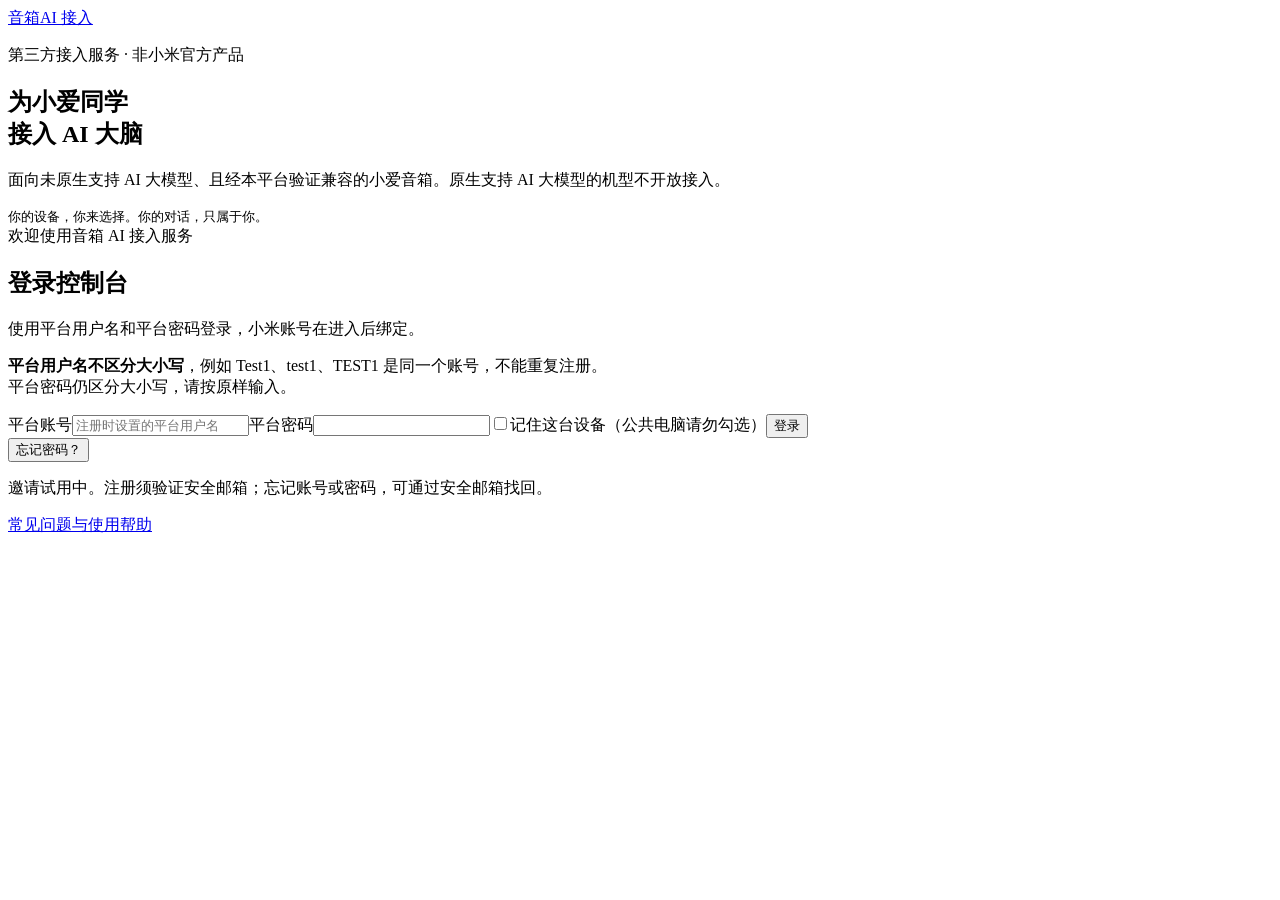
==== commit 9c2d3ef1: "Add Alipay web payments and integrated help and feedback" ====
--- a/platform_app/static/index.html
+++ b/platform_app/static/index.html
@@ -2,29 +2,30 @@
 <html lang="zh-CN">
 <head>
 <meta charset="utf-8"><meta name="viewport" content="width=device-width,initial-scale=1">
-<meta name="color-scheme" content="light"><title>小爱 AI · 控制台</title>
-<link rel="stylesheet" href="/static/style.css"><script src="/static/app.js" defer></script>
+<meta name="color-scheme" content="light"><title>音箱 AI 接入 · 第三方服务</title>
+<link rel="stylesheet" href="/static/style.css"><script src="/static/app.js" defer></script><script src="/static/billing.js" defer></script><script src="/static/support.js" defer></script>
 </head>
 <body>
 <div id="toast" class="toast" role="status" aria-live="polite" hidden></div>
 <section id="auth" class="auth-layout">
-  <div class="auth-story"><a class="brand" href="/">小爱<span>AI</span></a><div class="story-copy"><span class="eyebrow">让每一台音箱，多一点可能</span><h1>熟悉的小爱，<br>更懂你的回答。</h1><p>连接你的音箱，让 AI 融入日常。设备、用量和对话，都在这里轻松管理。</p><div class="sound-wave" aria-hidden="true"><i></i><i></i><i></i><i></i><i></i><i></i><i></i><i></i><i></i></div></div><small>你的设备，你来选择。你的对话，只属于你。</small></div>
-  <main class="auth-panel"><div class="auth-card"><span class="eyebrow">欢迎来到小爱 AI</span><h2 id="auth-title">登录控制台</h2><p id="auth-subtitle" class="muted">使用平台用户名和平台密码登录，小米账号在进入后绑定。</p>
-    <form id="login-form"><p id="username-case-hint" class="section-note"><strong>平台用户名不区分大小写</strong>，例如 Test1、test1、TEST1 是同一个账号，不能重复注册。<br>平台密码仍区分大小写，请按原样输入。</p><label>平台账号<input name="username" autocomplete="username" autocapitalize="none" spellcheck="false" aria-describedby="username-case-hint" required minlength="3" maxlength="32" pattern="[A-Za-z0-9_.-]+" placeholder="注册时设置的平台用户名"></label><label>平台密码<input name="password" type="password" autocomplete="current-password" required maxlength="256"></label><label id="registration-email" hidden>安全邮箱<input name="email" type="email" autocomplete="email" maxlength="254" placeholder="用于验证身份和找回密码"></label><label class="checkbox-label"><input name="remember" type="checkbox">记住这台设备（公共电脑请勿勾选）</label><button class="primary" type="submit" id="auth-submit">登录</button></form><form id="email-login-form" hidden><p id="email-login-hint" class="muted"></p><label>邮箱验证码<input name="code" inputmode="numeric" autocomplete="one-time-code" required pattern="[0-9]{6}" minlength="6" maxlength="6"></label><button class="primary" type="submit">验证并进入控制台</button><button id="email-login-back" type="button">返回，重新获取验证码</button></form><form id="forgot-form" hidden><label>已验证的安全邮箱<input name="email" type="email" autocomplete="email" maxlength="254" required></label><button type="submit" class="primary">发送密码重置邮件</button><p id="forgot-result" class="muted" role="status"></p></form><form id="reset-form" hidden><label>新平台密码<input name="password" type="password" minlength="12" maxlength="256" autocomplete="new-password" required></label><label>再次输入新密码<input name="confirm_password" type="password" minlength="12" maxlength="256" autocomplete="new-password" required></label><button class="primary" type="submit">重置密码</button></form><div class="actions"><button type="button" id="forgot-password" class="text-button">忘记密码？</button><button type="button" id="back-login" class="text-button" hidden>返回登录</button></div><p id="auth-error" class="error" role="alert"></p><div class="auth-note">邀请试用中。注册须验证安全邮箱；忘记账号或密码，可通过安全邮箱找回。</div>
+  <div class="auth-story"><a class="brand" href="/">音箱<span>AI 接入</span></a><div class="story-copy"><p class="service-identity">第三方接入服务 · 非小米官方产品</p><h1>为小爱同学<br>接入 AI 大脑</h1><p>面向未原生支持 AI 大模型、且经本平台验证兼容的小爱音箱。原生支持 AI 大模型的机型不开放接入。</p><div class="sound-wave" aria-hidden="true"><i></i><i></i><i></i><i></i><i></i><i></i><i></i><i></i><i></i></div></div><small>你的设备，你来选择。你的对话，只属于你。</small></div>
+  <main class="auth-panel"><div class="auth-card"><span class="eyebrow">欢迎使用音箱 AI 接入服务</span><h2 id="auth-title">登录控制台</h2><p id="auth-subtitle" class="muted">使用平台用户名和平台密码登录，小米账号在进入后绑定。</p>
+    <form id="login-form"><p id="username-case-hint" class="section-note"><strong>平台用户名不区分大小写</strong>，例如 Test1、test1、TEST1 是同一个账号，不能重复注册。<br>平台密码仍区分大小写，请按原样输入。</p><label>平台账号<input name="username" autocomplete="username" autocapitalize="none" spellcheck="false" aria-describedby="username-case-hint" required minlength="3" maxlength="32" pattern="[A-Za-z0-9_.-]+" placeholder="注册时设置的平台用户名"></label><label>平台密码<input name="password" type="password" autocomplete="current-password" required maxlength="256"></label><label id="registration-email" hidden>安全邮箱<input name="email" type="email" autocomplete="email" maxlength="254" placeholder="用于验证身份和找回密码"></label><label class="checkbox-label"><input name="remember" type="checkbox">记住这台设备（公共电脑请勿勾选）</label><button class="primary" type="submit" id="auth-submit">登录</button></form><form id="email-login-form" hidden><p id="email-login-hint" class="muted"></p><label>邮箱验证码<input name="code" inputmode="numeric" autocomplete="one-time-code" required pattern="[0-9]{6}" minlength="6" maxlength="6"></label><button class="primary" type="submit">验证并进入控制台</button><button id="email-login-back" type="button">返回，重新获取验证码</button></form><form id="forgot-form" hidden><label>已验证的安全邮箱<input name="email" type="email" autocomplete="email" maxlength="254" required></label><button type="submit" class="primary">发送密码重置邮件</button><p id="forgot-result" class="muted" role="status"></p></form><form id="reset-form" hidden><label>新平台密码<input name="password" type="password" minlength="12" maxlength="256" autocomplete="new-password" required></label><label>再次输入新密码<input name="confirm_password" type="password" minlength="12" maxlength="256" autocomplete="new-password" required></label><button class="primary" type="submit">重置密码</button></form><div class="actions"><button type="button" id="forgot-password" class="text-button">忘记密码？</button><button type="button" id="back-login" class="text-button" hidden>返回登录</button></div><p id="auth-error" class="error" role="alert"></p><div class="auth-note">邀请试用中。注册须验证安全邮箱；忘记账号或密码，可通过安全邮箱找回。<p><a href="/help">常见问题与使用帮助</a></p></div>
   </div></main>
 </section>
 <div id="workspace" class="workspace" hidden>
-  <aside class="sidebar"><a class="brand" href="/">小爱<span>AI</span></a><div class="workspace-caption">你的音箱控制台</div>
-    <nav aria-label="主导航"><button data-view="overview" class="active"><span>◫</span>概览</button><button data-view="devices"><span>◉</span>我的设备</button><button data-view="history"><span>◷</span>对话历史</button><button data-view="dialogue"><span>≋</span>对话设置</button><button data-view="admin" id="admin-nav" hidden><span>▦</span>管理后台</button></nav>
+  <aside class="sidebar"><a class="brand" href="/">音箱<span>AI 接入</span></a><p class="service-identity sidebar-identity"><span>第三方接入服务</span><span>非小米官方产品</span></p>
+    <nav aria-label="主导航"><button data-view="overview" class="active"><span>◫</span>概览</button><button data-view="devices"><span>◉</span>我的设备</button><button data-view="history"><span>◷</span>对话历史</button><button data-view="dialogue"><span>≋</span>对话设置</button><button data-view="billing"><span>◇</span>套餐与订单</button><button data-view="help"><span aria-hidden="true">ⓘ</span>帮助与反馈</button><button data-view="admin" id="admin-nav" hidden><span>▦</span>管理后台</button></nav>
     <div class="sidebar-bottom"><span class="environment" id="environment"></span><button data-view="account">账号与安全</button><div class="user-line"><span class="avatar" id="avatar">U</span><span id="username"></span><button id="logout" class="quiet" aria-label="退出登录">退出</button></div></div>
   </aside>
   <main class="main"><header class="page-header"><div><div class="eyebrow" id="page-kicker">一切尽在掌握</div><h1 id="page-title">概览</h1></div><span id="connection-badge" class="badge">未绑定小米账号</span></header>
-    <section class="view" id="view-overview"><div class="welcome-card"><div><span class="eyebrow">从一句“小爱同学”开始</span><h2>让好奇心，随时得到回应。</h2><p>连接音箱，带上触发词提问。你的 AI 助手随时待命。</p><button class="primary" data-go="devices">管理我的设备 <span>↗</span></button></div><div class="speaker-art" aria-hidden="true"><div class="speaker-orb"></div><span></span><span></span><span></span></div></div>
+    <section class="view" id="view-overview"><div class="welcome-card"><div><p class="service-identity">第三方接入服务 · 非小米官方产品</p><h2>为小爱同学接入 AI 大脑</h2><p>仅面向未原生支持 AI 大模型的兼容机型。原生支持 AI 大模型的设备可查看，但无法启用接入。</p><button class="primary" data-go="devices">管理我的设备 <span>↗</span></button></div><div class="speaker-art" aria-hidden="true"><div class="speaker-orb"></div><span></span><span></span><span></span></div></div>
       <div id="metrics" class="metrics"></div><div class="two-column"><article class="card"><div class="card-heading"><h2>近 7 天用量</h2><span class="muted">按北京时间统计</span></div><div id="daily-chart" class="daily-chart"></div><p class="small muted">token 按模型返回记录；未知消耗不会作为零计算。</p></article><article class="card"><div class="card-heading"><h2>我的设备</h2><button class="text-button" data-go="devices">查看全部 ↗</button></div><div id="device-preview"></div><div class="tip">开启监听前请确认设备分工，避免同一台音箱被多个环境同时处理。</div></article></div>
       <article class="card"><div class="card-heading"><h2>最近请求</h2><span class="muted small">模型返回与播报指令分别记录</span></div><div class="table-scroll"><table><thead><tr><th>时间</th><th>来源</th><th>模型状态</th><th>token</th><th>耗时</th><th>播报</th></tr></thead><tbody id="requests"></tbody></table></div></article>
     </section>
-    <section class="view" id="view-devices" hidden><div class="two-column"><article class="card"><h2 id="binding-title">绑定小米账号</h2><div id="connected-account" class="connected-account" hidden><div class="connected-identity"><span class="connected-icon" aria-hidden="true">✓</span><div><strong id="connected-account-label"></strong><span id="connected-account-state" class="muted small"></span></div></div><p id="connected-account-note" class="muted small"></p><div class="actions"><button id="reverify-account" type="button">确认绑定状态</button><button id="replace-account" type="button">更换绑定账号</button></div></div><p id="account-action-state" class="muted small" role="status" aria-live="polite"></p><div id="switch-confirmation" class="tip" hidden><h3>确认更换绑定账号</h3><p id="switch-summary"></p><p class="small muted">请在 5 分钟内确认。确认后会停止旧账号设备的监听并清空旧上下文。历史和已用额度保留，新账号设备默认不勾选。</p><div class="actions"><button id="confirm-switch" type="button" class="primary">确认更换绑定</button><button id="cancel-switch" type="button">取消更换，保留原账号</button></div></div><p class="muted" id="binding-hint">你已登录平台，还未绑定小米账号。请填写你自己的小米账号与密码，平台账号不能用于此处。</p><form id="binding-form" autocomplete="off" aria-describedby="binding-hint binding-privacy-note"><label id="xiaomi-account-field" for="xiaomi-account-input">小米账号<input id="xiaomi-account-input" name="xiaomi_account" required autocomplete="off" readonly maxlength="128" placeholder="填写小米手机号、邮箱或小米 ID" data-lpignore="true" data-1p-ignore="true"></label><label for="xiaomi-secret-input">小米密码<input id="xiaomi-secret-input" name="xiaomi_secret" type="password" required autocomplete="off" readonly maxlength="256" placeholder="输入当前小米账号的密码" aria-describedby="binding-privacy-note" data-lpignore="true" data-1p-ignore="true"></label><details id="xiaomi-password-help" class="xiaomi-password-help"><summary>忘记小米密码？</summary><div class="tip"><h3>找回小米账号密码</h3><p>请在小米官网，通过该账号绑定的手机号或邮箱重置密码。完成后返回本页，输入新密码，再点击绑定按钮。</p><p>请找回音箱当前所属的小米账号，以便获取原来的设备。这里只处理小米账号密码，不会修改你的平台账号或平台密码。</p><a id="xiaomi-password-recovery" href="https://account.xiaomi.com/pass/forgetPassword" target="_blank" rel="noopener noreferrer" referrerpolicy="no-referrer">前往小米官方找回 ↗<span class="sr-only">（在新标签页打开）</span></a><p class="small">若手机号或邮箱已无法使用，可按小米官网提示申诉。<a href="https://account.xiaomi.com/helpcenter/faq/zh_CN/02.faqs/03.password/faq-1" target="_blank" rel="noopener noreferrer" referrerpolicy="no-referrer">查看官方帮助<span class="sr-only">（在新标签页打开）</span></a></p></div></details><div class="actions"><button id="xiaomi-submit" class="primary" type="submit">绑定并获取设备</button><button type="button" id="cancel-login">暂不绑定</button></div></form>
+    <section class="view" id="view-devices" hidden><div class="two-column"><article class="card"><h2 id="binding-title">绑定小米账号</h2><div id="connected-account" class="connected-account" hidden><div class="connected-identity"><span id="connected-account-icon" class="connected-icon" aria-hidden="true">✓</span><div><strong id="connected-account-label"></strong><span id="connected-account-state" class="muted small"></span></div></div><p id="connected-account-note" class="muted small"></p><div class="actions"><span id="binding-access-state" class="badge orange" role="status" hidden>访问异常，正在重试</span><button id="resume-reverify" type="button" hidden>重新绑定当前账号</button><button id="replace-account" type="button">更换绑定账号</button></div></div><p id="account-action-state" class="muted small" role="status" aria-live="polite"></p><div id="switch-confirmation" class="tip" hidden><h3>确认更换绑定账号</h3><p id="switch-summary"></p><p class="small muted">请在 5 分钟内确认。确认后会停止旧账号设备的监听并清空旧上下文。历史和已用额度保留，新账号设备默认不勾选。</p><div class="actions"><button id="confirm-switch" type="button" class="primary">确认更换绑定</button><button id="cancel-switch" type="button">取消更换，保留原账号</button></div></div><p class="small muted">你正在将小米账号绑定到本第三方平台，本平台并非小米官方服务。</p><p class="muted" id="binding-hint">你已登录平台，还未绑定小米账号。请填写你自己的小米账号与密码，平台账号不能用于此处。</p><form id="binding-form" autocomplete="off" aria-describedby="binding-hint binding-privacy-note"><label id="xiaomi-account-field" for="xiaomi-account-input">小米账号<input id="xiaomi-account-input" name="xiaomi_account" required autocomplete="off" readonly maxlength="128" placeholder="填写小米手机号、邮箱或小米 ID" data-lpignore="true" data-1p-ignore="true"></label><label for="xiaomi-secret-input">小米密码<input id="xiaomi-secret-input" name="xiaomi_secret" type="password" required autocomplete="off" readonly maxlength="256" placeholder="输入当前小米账号的密码" aria-describedby="binding-privacy-note" data-lpignore="true" data-1p-ignore="true"></label><details id="xiaomi-password-help" class="xiaomi-password-help"><summary>忘记小米密码？</summary><div class="tip"><h3>找回小米账号密码</h3><p>请在小米官网，通过该账号绑定的手机号或邮箱重置密码。完成后返回本页，输入新密码，再点击绑定按钮。</p><p>请找回音箱当前所属的小米账号，以便获取原来的设备。这里只处理小米账号密码，不会修改你的平台账号或平台密码。</p><a id="xiaomi-password-recovery" href="https://account.xiaomi.com/pass/forgetPassword" target="_blank" rel="noopener noreferrer" referrerpolicy="no-referrer">前往小米官方找回 ↗<span class="sr-only">（在新标签页打开）</span></a><p class="small">若手机号或邮箱已无法使用，可按小米官网提示申诉。<a href="https://account.xiaomi.com/helpcenter/faq/zh_CN/02.faqs/03.password/faq-1" target="_blank" rel="noopener noreferrer" referrerpolicy="no-referrer">查看官方帮助<span class="sr-only">（在新标签页打开）</span></a></p></div></details><div class="actions"><button id="xiaomi-submit" class="primary" type="submit">绑定并获取设备</button><button type="button" id="cancel-login">暂不绑定</button></div></form>
       <p id="binding-privacy-note" class="small muted" hidden>这里只验证小米账号，不会修改平台登录密码。若浏览器仍提示更新本站密码，请取消。</p><p id="login-state" class="muted" role="status"></p><button id="cancel-active-login" type="button" hidden>取消本次操作</button><form id="otp-form" hidden><label id="otp-label">验证码<input name="code" inputmode="numeric" autocomplete="one-time-code" pattern="[0-9]+" minlength="4" maxlength="12" required></label><button class="primary" type="submit">提交验证码</button></form></article><article class="card soft"><span class="eyebrow">绑定说明</span><h2>只监听你选择的设备</h2><ol class="steps"><li>绑定小米账号，按需完成短信或邮箱验证。</li><li>主动勾选需要监听的音箱；未支持的音箱注明原因并禁用。</li><li>点击“确认并更新监听”后，才开始接收新问题。</li></ol><p class="small muted">请勿重复绑定其他用户的小米账号。绑定失效后需要重新绑定；不会在后台反复发送验证码。</p><button class="danger text-button" id="unbind">解绑小米账号</button></article></div>
+      <article class="card device-eligibility" aria-labelledby="device-eligibility-title"><h2 id="device-eligibility-title">接入范围说明</h2><p>本平台仅为未原生支持 AI 大模型的兼容机型提供接入服务。</p><p>原生支持 AI 大模型的设备仍会显示在列表中，但无法勾选或启用；尚未验证兼容的机型也暂不开放接入。同一账号下符合条件的其他音箱可以正常选择。</p></article>
       <article class="card"><div class="card-heading"><div><h2>设备列表</h2><p class="muted small">刷新页面会恢复已保存的选择；新增设备需手动勾选，修改后请确认保存。</p></div><button id="refresh-devices">刷新设备</button></div><div class="actions compact"><button id="select-all">选中所有支持的音箱</button><button id="select-none">取消全选</button></div><div id="device-list"></div><div class="card-footer"><span class="muted small">暂停后不接收新问题，当前回答允许完成。</span><button class="primary" id="save-devices" disabled>确认并更新监听</button></div></article>
     </section>
     <section class="view" id="view-history" hidden><article class="card"><div class="card-heading"><div><h2>只属于你的对话</h2><p class="muted">历史默认保留 <span id="retention">60</span> 天，到期自动清理。管理员无法通过后台读取正文。</p></div><button class="danger" id="delete-all-history">删除全部历史</button></div><p class="small muted">历史仅供你查看，不会自动恢复为模型上下文。删除历史与清空当前上下文是两个独立操作。</p><p class="small muted" id="history-sync" role="status" aria-live="polite">自动更新 · 每 4 秒检查新对话</p><div id="history-list"></div><button id="more-history" hidden>加载更早记录</button></article></section>
@@ -35,7 +36,8 @@
       </div>
       <article class="card"><h2>对话记忆</h2><p class="muted">由管理员设置，以下为当前实际生效的规则。</p><dl class="memory-summary"><dt>闲置后清空记忆</dt><dd id="memory-ttl"></dd><dt>记忆轮数</dt><dd id="memory-turns"></dd></dl><p class="small muted">一问一答算一轮。上下文按设备隔离，服务重启也会清空；对话历史不会自动恢复为记忆。</p><form id="clear-form"><label>选择设备<select name="device_id" id="clear-device"></select></label><button type="submit">清空所选设备的上下文</button></form><p class="small muted">清空上下文不会删除对话历史，也不会改变调用方式。</p></article>
     </section>
-    <section class="view" id="view-admin" hidden><div class="section-note">后台显示配置、运行状态与用量，不开放用户问答正文或完整凭据。</div><nav class="admin-tabs" role="tablist" aria-label="后台分类"><button id="admin-tab-users" type="button" role="tab" aria-controls="admin-panel-users" aria-selected="true" tabindex="0" data-admin-tab="users">用户与额度</button><button id="admin-tab-ranking" type="button" role="tab" aria-controls="admin-panel-ranking" aria-selected="false" tabindex="-1" data-admin-tab="ranking">Token用量排名</button><button id="admin-tab-models" type="button" role="tab" aria-controls="admin-panel-models" aria-selected="false" tabindex="-1" data-admin-tab="models">模型与容量</button><button id="admin-tab-operations" type="button" role="tab" aria-controls="admin-panel-operations" aria-selected="false" tabindex="-1" data-admin-tab="operations">接管与运行</button></nav><div id="admin-panel-users" role="tabpanel" aria-labelledby="admin-tab-users"><div id="admin-metrics" class="metrics"></div>
+    <section class="view support-workspace" id="view-help" hidden aria-label="帮助与反馈"></section>
+    <section class="view" id="view-admin" hidden><div class="section-note">后台显示配置、运行状态与用量，不开放用户问答正文或完整凭据。</div><nav class="admin-tabs" role="tablist" aria-label="后台分类"><button id="admin-tab-users" type="button" role="tab" aria-controls="admin-panel-users" aria-selected="true" tabindex="0" data-admin-tab="users">用户与额度</button><button id="admin-tab-ranking" type="button" role="tab" aria-controls="admin-panel-ranking" aria-selected="false" tabindex="-1" data-admin-tab="ranking">Token用量排名</button><button id="admin-tab-models" type="button" role="tab" aria-controls="admin-panel-models" aria-selected="false" tabindex="-1" data-admin-tab="models">模型与容量</button><button id="admin-tab-operations" type="button" role="tab" aria-controls="admin-panel-operations" aria-selected="false" tabindex="-1" data-admin-tab="operations">接管与运行</button><button id="admin-tab-billing" type="button" role="tab" aria-controls="admin-panel-billing" aria-selected="false" tabindex="-1" data-admin-tab="billing">套餐与收款</button><button id="admin-tab-feedback" type="button" role="tab" aria-controls="admin-panel-feedback" aria-selected="false" tabindex="-1" data-admin-tab="feedback">意见反馈</button></nav><div id="admin-panel-users" role="tabpanel" aria-labelledby="admin-tab-users"><div id="admin-metrics" class="metrics"></div>
 
 <article class="card"><div class="card-heading"><h2 id="admin-user-list-heading">用户列表与额度</h2><button class="primary" id="create-invite">创建试用邀请</button></div><div id="invite-result" class="invite-result" hidden><label>一次性链接 · 24 小时有效<input readonly id="invite-link"></label><button id="copy-invite">复制链接</button></div><div class="table-scroll"><table><thead><tr><th>账号</th><th>状态</th><th>监听中 / 已发现</th><th>今日 / 每日额度</th><th>操作</th></tr></thead><tbody id="admin-users"></tbody></table></div><p class="small muted">监听中为当前实际运行的轮询设备数；已发现包含未启用和不支持的设备，不包含已移除的设备。</p></article>
       <div class="two-column"><article class="card"><h2>用户规则</h2><form id="user-policy-form"><label>选择用户<select id="policy-user" name="uid" required></select></label><p id="policy-user-state" class="small muted" role="status"></p><button type="button" class="text-button" id="show-user-list">查看上方用户列表 ↑</button><div class="form-grid"><label>每日提问上限<input name="daily_limit" type="number" min="0" max="100000" required></label><label>每分钟上限<input name="minute_limit" type="number" min="1" max="120" required></label><label>单次输出上限（token）<input name="max_output_tokens" type="number" min="128" max="8192" required></label></div><label class="checkbox-label"><input name="inherit_memory" type="checkbox" id="inherit-memory" checked>记忆规则跟随平台默认值</label><div class="form-grid"><label>记忆时长（秒）<input name="ttl_seconds" type="number" min="60" max="86400" required></label><label>记忆轮数<input name="max_turns" type="number" min="1" max="30" required></label></div><p class="small muted">一问一答算一轮，记忆轮数是 AI 回答时最多参考的近期问答轮数，与对话历史保存期限不同。</p><label class="checkbox-label"><input name="active" type="checkbox" aria-describedby="account-enabled-help">启用平台账号</label><p class="small muted" id="account-enabled-help">取消勾选并保存后，该用户将退出登录且无法再次登录，音箱停止接收新的 AI 请求。此操作不会删除账号或已有历史；重新勾选并保存可恢复使用。</p><button type="submit" class="primary">保存用户规则</button></form></article><article class="card"><h2>平台默认规则</h2><p class="muted small">未单独设置的用户继承默认规则。缩短历史保存期限后，下次清理会删除超期记录。</p><form id="defaults-form"><div class="form-grid"><label>每日提问上限<input name="daily_limit" type="number" min="0" max="100000" required></label><label>每分钟上限<input name="minute_limit" type="number" min="1" max="120" required></label><label>单次输出上限（token）<input name="max_output_tokens" type="number" min="128" max="8192" required></label><label>历史保留（天）<input name="retention_days" type="number" min="1" max="3650" required></label><label>默认记忆时长（秒）<input name="ttl_seconds" type="number" min="60" max="86400" required></label><label>默认记忆轮数<input name="max_turns" type="number" min="1" max="30" required></label></div><p class="small muted">一问一答算一轮，记忆轮数是 AI 回答时最多参考的近期问答轮数，与对话历史保存期限不同。</p><button type="submit" class="primary">保存平台默认规则</button></form></article></div>
@@ -55,12 +57,31 @@
         <div class="ranking-pagination"><span id="ranking-page" class="small muted"></span><div class="actions"><button type="button" id="ranking-prev" disabled>上一页</button><button type="button" id="ranking-next" disabled>下一页</button></div></div>
         <p class="small muted">统计包含音箱请求、管理员连接测试及历史文字调试。主备尝试合并且不重复计算；失败或中断仍可能产生消耗。未知消耗未计入已知总Token，等待回传与未知分别显示。输入/输出分项也可能不完整；缓存与推理Token不重复叠加。顶部汇总为整个所选周期，搜索和筛选仅影响下方列表。</p>
       </article>
-      </div><div id="admin-panel-models" role="tabpanel" aria-labelledby="admin-tab-models" hidden><article class="card"><h2>模型服务与备用 Key</h2><p class="muted small">按优先级从小到大选用已启用的服务，主服务异常时依次尝试备用项，每次最多尝试3项。超时不自动重发。切换供应商时，当前问题和对话上下文会发送给备用供应商，请仅启用你信任的服务。</p><p class="small muted" id="model-managed-state"></p><p class="small muted" id="model-test-help">测试连接仅调用指定的已保存服务，可测试停用的备用项，不会自动切换其他 Key。不带用户对话、不播放音箱；会产生少量模型费用，并计入管理员提问额度。固定短问题、最多64个输出 token；同一服务每60秒一次，全平台每小时最多20次。成功只代表测试时可用；测试不会改变服务启停或实际调用的冷却状态。</p><div id="model-service-list"></div><form id="model-service-form" autocomplete="off"><input name="id" type="hidden"><div class="form-grid"><label>服务备注名<input name="name" maxlength="60" required placeholder="例如：DeepSeek 主用、千问备用"></label><label>供应商<select name="provider" id="model-provider"><option value="deepseek">DeepSeek</option><option value="qwen">千问 · 北京</option><option value="qwen_intl">千问 · 新加坡</option><option value="openai">OpenAI</option></select></label><label>模型名称<input name="model" id="service-model" maxlength="100" pattern="[A-Za-z0-9_.:-]+" value="deepseek-chat" required></label><label>优先级（越小越优先）<input name="priority" type="number" min="0" max="999" value="20" required></label></div><label>API Key<input name="api_key" type="password" maxlength="512" autocomplete="new-password" data-lpignore="true" data-1p-ignore="true" placeholder="新增时填写；编辑时留空保留原 Key"></label><label class="checkbox-label"><input name="enabled" type="checkbox" checked>启用此服务</label><p class="small muted">Key 加密保存，只显示末4位，不回显完整内容。可为同一供应商配置多条 Key；同账号的 Key 通常共享账号额度。保存不发起模型请求。保存后，可在该服务旁点击“测试连接”验证已保存配置。</p><div class="actions"><button class="primary" type="submit">保存模型服务</button><button id="new-model-service" type="button">新增 / 取消编辑</button></div></form><p class="small muted">鉴权失败、限流、连接失败或服务端500/502/503错误可切换；超时、参数或内容拒绝不重试。失败调用未返回用量时记为未知，即使备用成功也不把未知消耗算成零。停用或删除全部服务将停止接收新的 AI 调用。</p><h3>最近模型调用与切换</h3><div class="table-scroll"><table><thead><tr><th>时间</th><th>服务</th><th>模型</th><th>用途</th><th>第几次尝试</th><th>结果</th></tr></thead><tbody id="model-attempts"></tbody></table></div></article><article class="card"><h2>AI 并发与排队</h2><p class="muted small">这是本平台的处理上限，不是 API Key 的官方额度。保存后立即生效；调低并发时，已开始的回答会继续完成。请按实际负载逐步调整。</p><div id="capacity-metrics" class="metrics"></div><form id="capacity-form"><div class="form-grid"><label>同时生成回答上限<input name="model_concurrency" type="number" min="1" max="128" required></label><label>全平台等待上限<input name="queue_limit" type="number" min="1" max="5000" required></label><label>最长等待时间（秒）<input name="queue_timeout" type="number" min="1" max="60" required></label></div><p class="small muted">音箱与管理员连接测试共用并发额度。每台音箱只保留最新待答问题，新交互会中断旧回答；等待期间继续轮询。队列已满或等待超时的请求不调用模型，不计入已用提问次数；音箱在繁忙时可能需要重新提问。</p><button type="submit" class="primary">保存并发与排队设置</button></form><p class="small muted">统计自动更新；拒绝与超时次数从本次服务启动起累计，不包含已开始的模型调用失败。降低等待上限后，已接收的请求继续处理，队列会逐步收敛。</p></article></div><div id="admin-panel-operations" role="tabpanel" aria-labelledby="admin-tab-operations" hidden><article class="card"><h2>失败接管话术</h2><p class="muted small">仅管理员维护。初始规则参考开源项目 xiaomi_ai_llm，并收紧为明确的组合短语。没听清、网络或设备操作失败不会自动补答。普通用户看不到此清单。</p><div id="fallback-rule-list"></div><form id="fallback-rule-form"><input name="id" type="hidden"><label>规则名称<input name="name" maxlength="60" required></label><label>匹配方式<select name="match_type"><option value="exact">完整回复相同（忽略标点、空格）</option><option value="phrases">同时包含所有短语</option></select></label><label>回复或短语<textarea name="content" rows="3" maxlength="500" required placeholder="完整回复填一句；组合短语每行一个"></textarea></label><p class="small muted">完整回复为4至200个字符；组合短语每行一条，最多8条，每条2至60个字符，仅一条时至少4个字符。长度忽略标点和空格。组合规则仅匹配100字以内的回复，避免使用宽泛词。</p><label class="checkbox-label"><input name="enabled" type="checkbox" checked>启用规则</label><div class="actions"><button class="primary" type="submit">保存话术</button><button id="new-fallback-rule" type="button">新建 / 取消编辑</button></div></form><p class="small muted">保存并启用后，规则将对所有使用“失败接管”模式的用户生效。测试用规则请勿启用，或测试后删除。</p><h3>检查已保存的话术</h3><p class="small muted" id="fallback-test-help">仅将下方文字与已保存、已启用的规则比较，不调用 AI、不消耗 token，也不会让任何音箱播放内容。用于检查规则是否漏判或误判。</p><form id="fallback-test-form" aria-describedby="fallback-test-help"><label>小爱原始回答<textarea name="answer" rows="3" maxlength="4000" required></textarea></label><button type="submit">检查话术匹配</button></form><p id="fallback-test-result" class="muted" role="status"></p></article>
+      </div><div id="admin-panel-models" role="tabpanel" aria-labelledby="admin-tab-models" hidden><article class="card"><h2>模型服务与备用 Key</h2><p class="muted small">按优先级从小到大选用已启用的服务，主服务异常时依次尝试备用项，每次最多尝试3项。超时不自动重发。切换供应商时，当前问题和对话上下文会发送给备用供应商，请仅启用你信任的服务。</p><p class="small muted" id="model-managed-state"></p><p class="small muted" id="model-test-help">测试连接仅调用指定的已保存服务，可测试停用的备用项，不会自动切换其他 Key。不带用户对话、不播放音箱；会产生少量模型费用，并计入管理员提问额度。固定短问题、最多64个输出 token；同一服务每60秒一次，全平台每小时最多20次。成功只代表测试时可用；测试不会改变服务启停或实际调用的冷却状态。</p><p class="small muted">每条服务提供供应商官方用量、余额或账单查询入口，在新标签页打开。请登录该 API Key 所属的供应商账号，并核对地区、组织或业务空间；同账号的多个 Key 可能共享余额。金额及用量以官方页面为准，本页不自动查询余额。</p><div id="model-service-list"></div><form id="model-service-form" autocomplete="off"><input name="id" type="hidden"><div class="form-grid"><label>服务备注名<input name="name" maxlength="60" required placeholder="例如：DeepSeek 主用、千问备用"></label><label>供应商<select name="provider" id="model-provider"><option value="deepseek">DeepSeek</option><option value="qwen">千问 · 北京</option><option value="qwen_intl">千问 · 新加坡</option><option value="openai">OpenAI</option></select></label><label>模型名称<input name="model" id="service-model" maxlength="100" pattern="[A-Za-z0-9_.:-]+" value="deepseek-chat" required></label><label>优先级（越小越优先）<input name="priority" type="number" min="0" max="999" value="20" required></label></div><label>API Key<input name="api_key" type="password" maxlength="512" autocomplete="new-password" data-lpignore="true" data-1p-ignore="true" placeholder="新增时填写；编辑时留空保留原 Key"></label><label class="checkbox-label"><input name="enabled" type="checkbox" checked>启用此服务</label><p class="small muted">Key 加密保存，只显示末4位，不回显完整内容。可为同一供应商配置多条 Key；同账号的 Key 通常共享账号额度。保存不发起模型请求。保存后，可在该服务旁点击“测试连接”验证已保存配置。</p><div class="actions"><button class="primary" type="submit">保存模型服务</button><button id="new-model-service" type="button">新增 / 取消编辑</button></div></form><p class="small muted">鉴权失败、限流、连接失败或服务端500/502/503错误可切换；超时、参数或内容拒绝不重试。失败调用未返回用量时记为未知，即使备用成功也不把未知消耗算成零。停用或删除全部服务将停止接收新的 AI 调用。</p><h3>最近模型调用与切换</h3><div class="table-scroll"><table><thead><tr><th>时间</th><th>服务</th><th>模型</th><th>用途</th><th>第几次尝试</th><th>结果</th></tr></thead><tbody id="model-attempts"></tbody></table></div></article><article class="card"><h2>AI 并发与排队</h2><p class="muted small">这是本平台的处理上限，不是 API Key 的官方额度。保存后立即生效；调低并发时，已开始的回答会继续完成。请按实际负载逐步调整。</p><div id="capacity-metrics" class="metrics"></div><form id="capacity-form"><div class="form-grid"><label>同时生成回答上限<input name="model_concurrency" type="number" min="1" max="128" required></label><label>全平台等待上限<input name="queue_limit" type="number" min="1" max="5000" required></label><label>最长等待时间（秒）<input name="queue_timeout" type="number" min="1" max="60" required></label></div><p class="small muted">音箱与管理员连接测试共用并发额度。每台音箱只保留最新待答问题，新交互会中断旧回答；等待期间继续轮询。队列已满或等待超时的请求不调用模型，不计入已用提问次数；音箱在繁忙时可能需要重新提问。</p><button type="submit" class="primary">保存并发与排队设置</button></form><p class="small muted">统计自动更新；拒绝与超时次数从本次服务启动起累计，不包含已开始的模型调用失败。降低等待上限后，已接收的请求继续处理，队列会逐步收敛。</p></article></div><div id="admin-panel-operations" role="tabpanel" aria-labelledby="admin-tab-operations" hidden><article class="card"><h2>音箱分段播报</h2><p class="muted small">长回答分段提交。等待时间＝当前片段字符数 ÷ 估算语速 ＋ 安全余量，从提交播报指令后开始计时，并非读完后再停顿。当前没有可靠的音箱播放完成回调。</p><form id="speech-settings-form"><div class="form-grid"><label>每段最多字符数<input name="max_chunk_chars" type="number" min="10" max="100" step="1" required></label><label>估算语速（字符／秒）<input name="chars_per_second" type="number" min="1" max="10" step="any" required></label><label>安全余量（秒）<input name="safety_margin_seconds" type="number" min="0" max="10" step="any" required></label></div><p class="small muted">估算语速只影响等待时间，不改变音箱实际说话速度。语速数值过大或余量过小可能截断上一段；等待过长则会增加段间停顿。请以上方参数和下方计算示例为准。</p><p id="speech-settings-example" class="small" role="status" aria-live="polite"></p><p class="small muted">设置对所有音箱生效；保存后从下一条开始处理的回答使用，正在生成或播报的回答保持原参数。末段也按相同公式估算结束时间，不代表设备已确认播放完毕。</p><button type="submit" class="primary">保存分段播报设置</button></form></article><article class="card"><h2>失败接管话术</h2><p class="muted small">仅管理员维护。初始规则参考开源项目 xiaomi_ai_llm，并收紧为明确的组合短语。没听清、网络或设备操作失败不会自动补答。普通用户看不到此清单。</p><div id="fallback-rule-list"></div><form id="fallback-rule-form"><input name="id" type="hidden"><label>规则名称<input name="name" maxlength="60" required></label><label>匹配方式<select name="match_type"><option value="exact">完整回复相同（忽略标点、空格）</option><option value="phrases">同时包含所有短语</option></select></label><label>回复或短语<textarea name="content" rows="3" maxlength="500" required placeholder="完整回复填一句；组合短语每行一个"></textarea></label><p class="small muted">完整回复为4至200个字符；组合短语每行一条，最多8条，每条2至60个字符，仅一条时至少4个字符。长度忽略标点和空格。组合规则仅匹配100字以内的回复，避免使用宽泛词。</p><label class="checkbox-label"><input name="enabled" type="checkbox" checked>启用规则</label><div class="actions"><button class="primary" type="submit">保存话术</button><button id="new-fallback-rule" type="button">新建 / 取消编辑</button></div></form><p class="small muted">保存并启用后，规则将对所有使用“失败接管”模式的用户生效。测试用规则请勿启用，或测试后删除。</p><h3>检查已保存的话术</h3><p class="small muted" id="fallback-test-help">仅将下方文字与已保存、已启用的规则比较，不调用 AI、不消耗 token，也不会让任何音箱播放内容。用于检查规则是否漏判或误判。</p><form id="fallback-test-form" aria-describedby="fallback-test-help"><label>小爱原始回答<textarea name="answer" rows="3" maxlength="4000" required></textarea></label><button type="submit">检查话术匹配</button></form><p id="fallback-test-result" class="muted" role="status"></p></article>
       <article class="card"><h2>全站最近请求</h2><div class="table-scroll"><table><thead><tr><th>时间</th><th>用户</th><th>来源</th><th>模型状态</th><th>token</th><th>耗时</th><th>播报</th></tr></thead><tbody id="admin-requests"></tbody></table></div></article>
-    </div></section>
+    </div>
+<div id="admin-panel-feedback" role="tabpanel" aria-labelledby="admin-tab-feedback" hidden>
+  <article class="card"><div class="card-heading"><div><h2>意见反馈处理</h2><p class="small muted">只展示用户主动提交的反馈及关联设备，不读取聊天历史或完整凭据。回复与处理状态对提交者可见。</p></div><button id="admin-feedback-refresh" type="button">刷新列表</button></div>
+  <label class="support-filter">处理状态<select id="admin-feedback-filter"><option value="">全部状态</option><option value="pending">待处理</option><option value="processing">处理中</option><option value="replied">已回复</option><option value="closed">已关闭</option></select></label>
+  <p id="admin-feedback-message" role="status" aria-live="polite"></p><div id="admin-feedback-list"></div><div class="support-pagination"><button id="admin-feedback-prev" type="button" disabled>上一页</button><span id="admin-feedback-page"></span><button id="admin-feedback-next" type="button" disabled>下一页</button></div></article>
+</div>
+<div id="admin-panel-billing" role="tabpanel" aria-labelledby="admin-tab-billing" hidden>
+ <article class="card"><div class="card-heading"><div><h2>收款与服务状态</h2><p class="muted small">默认不启用收费。启用后，普通用户需要有效套餐才能发起新的 AI 请求；管理员免付费限制。账号登录、设备绑定和查看历史仍可使用。</p></div><button id="admin-billing-refresh" type="button">刷新支付状态</button></div><div id="billing-channels"></div><p class="small muted">接入采用支付宝当面付扫码与微信 Native 扫码，需要对应商户产品权限及公网 HTTPS 回调地址。商户私钥由服务器私有配置管理，网页不回显。此处的配置就绪仅代表参数检查通过，正式收款前还需完成真实小额联调。微信扫码需要另一台设备上的微信扫一扫；当前不含手机 H5 / 公众号内支付。</p><form id="billing-settings-form"><label>购买与退款说明<textarea name="terms" maxlength="4000" rows="5" required placeholder="填写服务内容、退款处理规则及预计处理时间"></textarea></label><label>客服或退款联系渠道<input name="support" maxlength="200" required placeholder="例如客服邮箱或联系方式"></label><label class="checkbox-label"><input name="enabled" type="checkbox">启用收费，普通用户需购买有效套餐</label><button class="primary" type="submit">保存收费设置</button></form><p id="billing-admin-sync" class="small muted" role="status"></p></article>
+ <article class="card"><h2>套餐管理</h2><p class="small muted">金额以人民币计价，服务期限按每24小时一天计算。已创建订单保留原价格、权益和说明；修改套餐只影响新订单。用户额度中的单独每日上限仍可进一步限制套餐额度。</p><div id="billing-admin-plans"></div><form id="billing-plan-form"><input name="id" type="hidden"><div class="form-grid"><label>套餐名称<input name="name" minlength="2" maxlength="40" required></label><label>价格（元）<input name="price" type="number" min="0.01" max="10000" step="0.01" required></label><label>服务天数<input name="days" type="number" min="1" max="366" value="30" required></label><label>每日 AI 提问次数<input name="daily_limit" type="number" min="1" max="10000" value="50" required></label></div><label class="checkbox-label"><input name="enabled" type="checkbox">上架该套餐</label><div class="actions"><button type="submit" class="primary">保存套餐</button><button type="button" id="billing-new-plan">新增 / 取消编辑</button></div></form></article>
+ <article class="card"><h2>支付订单</h2><div id="billing-admin-metrics" class="metrics"></div><p class="small muted">展示订单与账号元数据，不读取聊天正文或付款人的完整身份资料。退款仅支持管理员发起全额退款，需要再次确认及近期邮箱验证；退款处理中，对应套餐权益暂停，到账以通道核验结果为准。后续已购买套餐的生效日期保持不变。</p><div class="table-scroll"><table><thead><tr><th>订单 / 用户</th><th>套餐</th><th>金额</th><th>方式</th><th>状态</th><th>操作</th></tr></thead><tbody id="billing-admin-orders"></tbody></table></div><div class="ranking-pagination"><span id="billing-admin-page"></span><div class="actions"><button type="button" id="billing-admin-prev">上一页</button><button type="button" id="billing-admin-next">下一页</button></div></div></article>
+</div>
+</section>
+
+    <section class="view" id="view-billing" hidden>
+      <article class="card"><div class="card-heading"><div><h2>我的服务</h2><p id="billing-status" class="muted" role="status">正在加载…</p></div><button id="billing-refresh" type="button">刷新订单与服务</button></div><div id="billing-current"></div><p class="small muted">套餐按服务天数和每日 AI 提问次数计量。小爱原生回答不计入 AI 提问；已发出的 AI 请求失败或被打断，也可能计入次数。购买不会自动勾选或启用音箱。</p></article>
+      <div id="billing-plans" class="billing-plan-grid"></div>
+      <article class="card"><h2>购买与退款说明</h2><p class="billing-copy small" id="billing-terms"></p><p class="small" id="billing-support"></p><p class="small muted">首次购买前请先绑定小米账号，确认有平台支持的音箱。续购在已有套餐结束后依次生效，不会立即切换套餐或增加当天额度。服务到期不删除账号、绑定和聊天历史。管理员账号免付费限制。</p></article>
+      <article class="card"><h2>我的订单</h2><p class="small muted">付款后会自动更新；也可点“查询”。请以这里显示的支付结果为准，避免重复付款。这里只展示本人最近50笔订单。</p><div class="table-scroll"><table><thead><tr><th>订单 / 时间</th><th>套餐</th><th>金额</th><th>支付方式</th><th>状态</th><th>操作</th></tr></thead><tbody id="billing-orders"></tbody></table></div></article>
+    </section>
     <section class="view" id="view-account" hidden><article class="card narrow"><h2>安全邮箱与登录设备</h2><p class="muted">安全邮箱：<strong id="security-email"></strong></p><p class="muted small">记住的设备在熟悉网络下可免邮箱验证码；超过7天未登录或30天未验证邮箱，需要重新验证。</p><button id="verify-security" type="button">验证邮箱身份</button><form id="change-email-form"><label>更换为新安全邮箱<input type="email" name="email" autocomplete="email" maxlength="254" required></label><button type="submit">验证新邮箱</button></form><form id="change-email-code-form" hidden><label>新邮箱验证码<input name="code" inputmode="numeric" autocomplete="one-time-code" pattern="[0-9]{6}" minlength="6" maxlength="6" required></label><button type="submit">确认更换安全邮箱</button></form><p class="small muted">更换前验证原邮箱，更换后须验证新邮箱；完成后所有设备需要重新登录。</p><h3>当前登录会话</h3><div id="security-sessions"></div><button type="button" id="revoke-sessions">退出其他会话并撤销全部可信设备</button><h3>已记住的设备</h3><div id="security-trusted"></div></article><article class="card narrow"><h2>修改平台密码</h2><p class="muted">修改后其他登录会话将失效。不会改变小米账号密码。</p><form id="password-form"><label>新平台密码<input type="password" name="password" minlength="12" maxlength="256" autocomplete="new-password" required></label><button class="primary" type="submit">更新密码</button></form><div class="tip">账号密码、绑定凭据和对话正文加密保存。服务器为调用模型和播报可临时解密；后台不开放问答正文权限。</div></article></section>
-    <footer class="footer">小爱 AI · 让回答回到生活里 <span>用量以供应商实际账单为准</span></footer>
+    <footer class="footer">音箱 AI 接入 · 第三方服务，非小米官方产品 <span>用量以供应商实际账单为准</span></footer>
   </main>
 </div>
+<dialog id="payment-dialog"><h2 id="payment-title">购买套餐</h2><p id="payment-detail" class="muted"></p><form id="payment-checkout-form"><label>支付方式<select name="provider" id="payment-provider" required></select></label><div id="payment-purchase-terms" class="billing-copy small"></div><label class="checkbox-label"><input name="accept_terms" type="checkbox" required>我已阅读并同意购买与退款说明</label><button type="submit" class="primary">确认下单</button></form><div id="payment-order-area" hidden><p id="payment-order-state" role="status"></p><img id="payment-qr" class="payment-qr" alt="本订单付款二维码" hidden><p id="payment-instructions" class="small muted">请用所选支付应用扫码。二维码有效期15分钟，付款结果由服务端核验后自动更新；此页面不会发起自动续费。</p><a id="payment-page-link" class="button" target="_blank" rel="noopener noreferrer" hidden>前往支付宝付款</a><button type="button" id="payment-cancel-order" hidden>关闭未支付订单</button><button type="button" id="payment-query">查询支付结果</button></div><button type="button" id="payment-close">关闭</button></dialog>
 <dialog id="confirm-dialog"><form method="dialog"><h2 id="confirm-title">确认操作</h2><p id="confirm-text"></p><div class="actions"><button value="cancel">取消</button><button value="ok" class="danger">确认</button></div></form></dialog>
 <dialog id="security-dialog"><h2>请验证安全邮箱</h2><p class="muted" id="security-dialog-hint"></p><form id="security-verify-form"><label>邮箱验证码<input name="code" inputmode="numeric" autocomplete="one-time-code" pattern="[0-9]{6}" minlength="6" maxlength="6" required></label><button class="primary" type="submit">确认身份</button><button id="security-cancel" type="button">取消</button></form></dialog></body></html>
